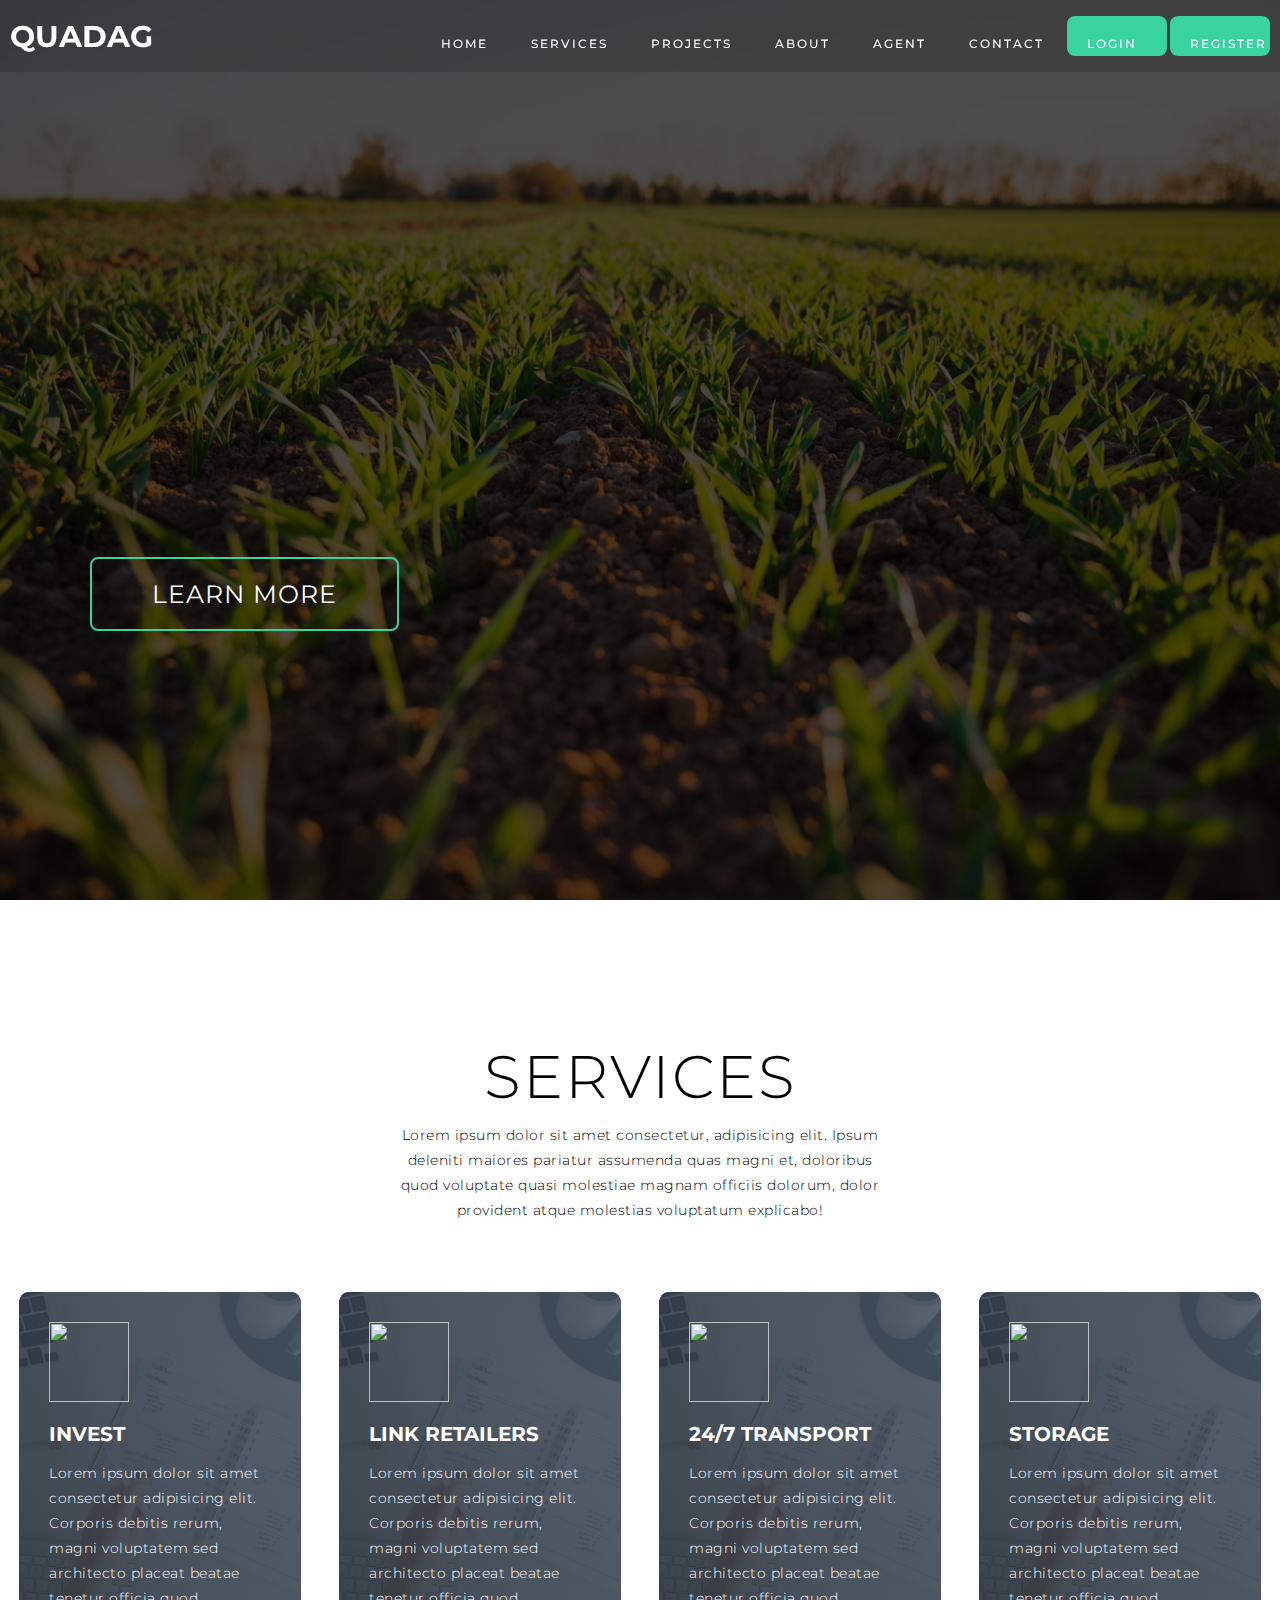
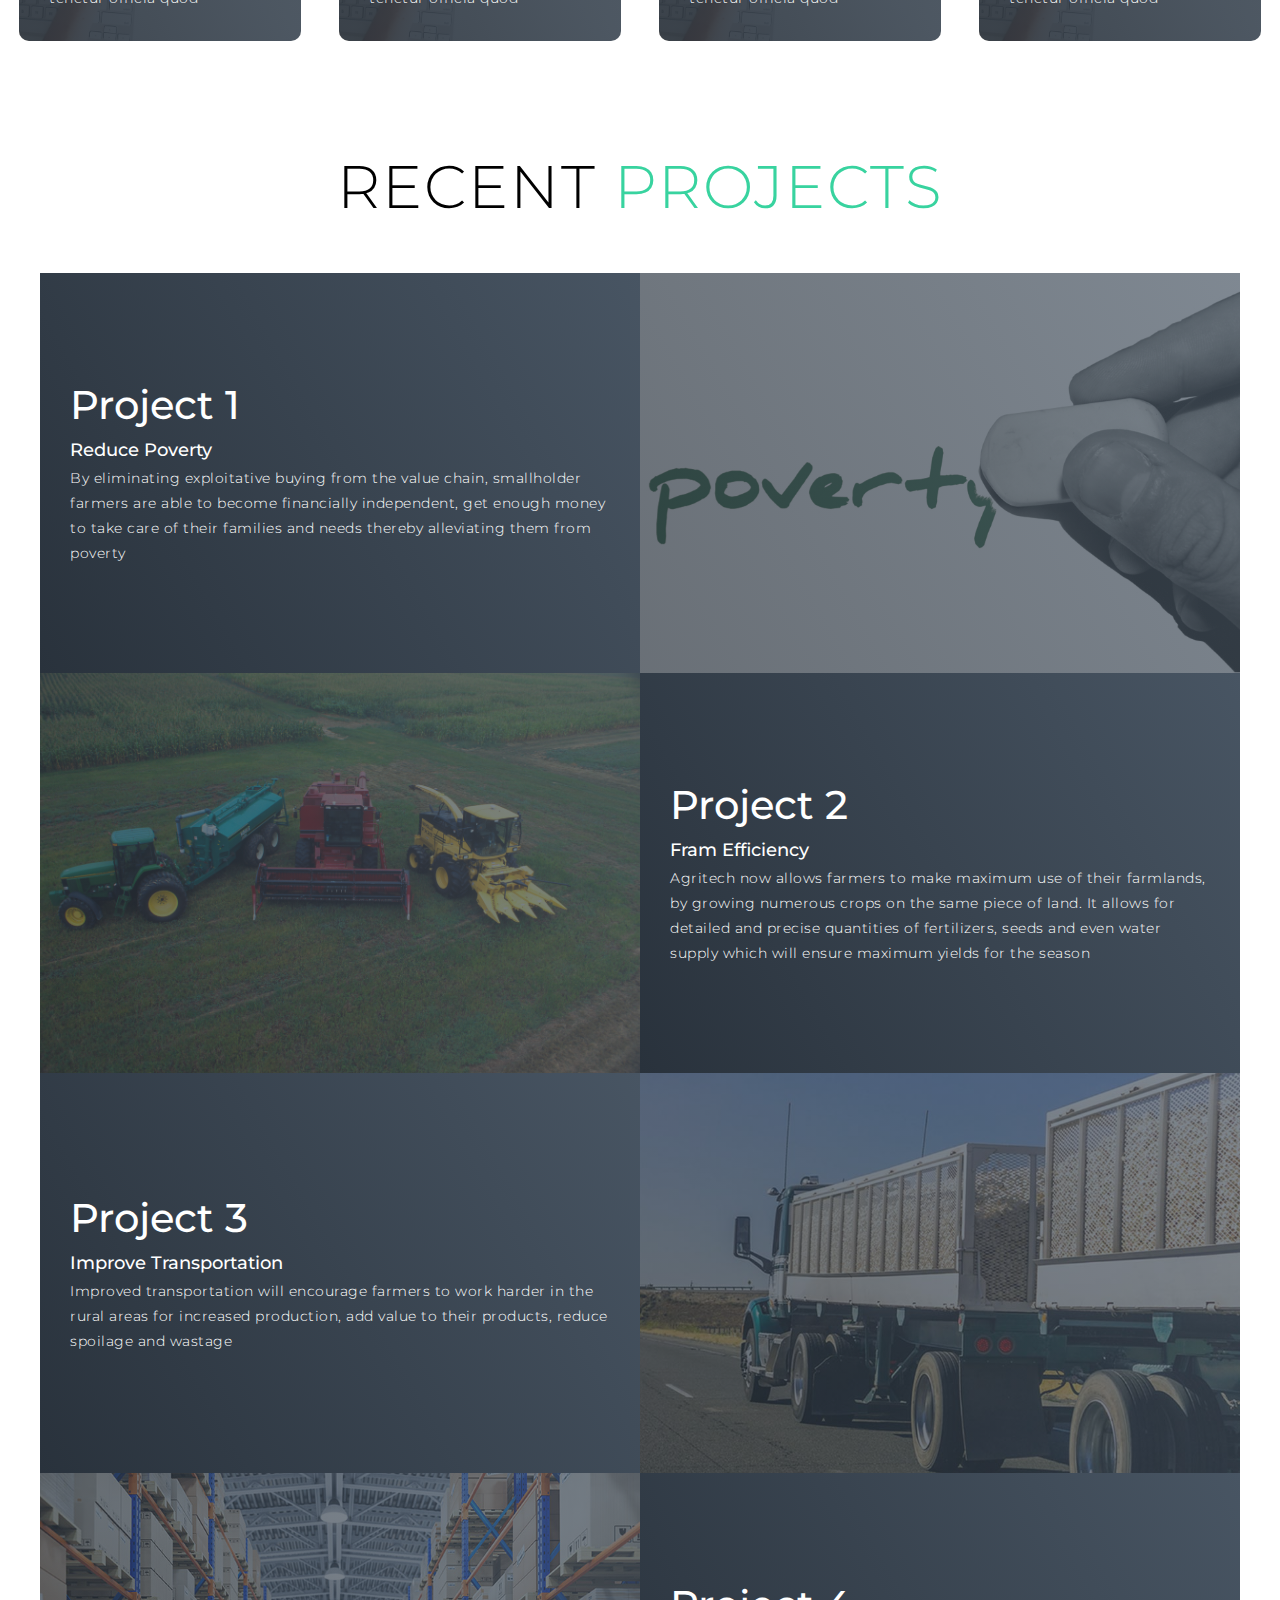
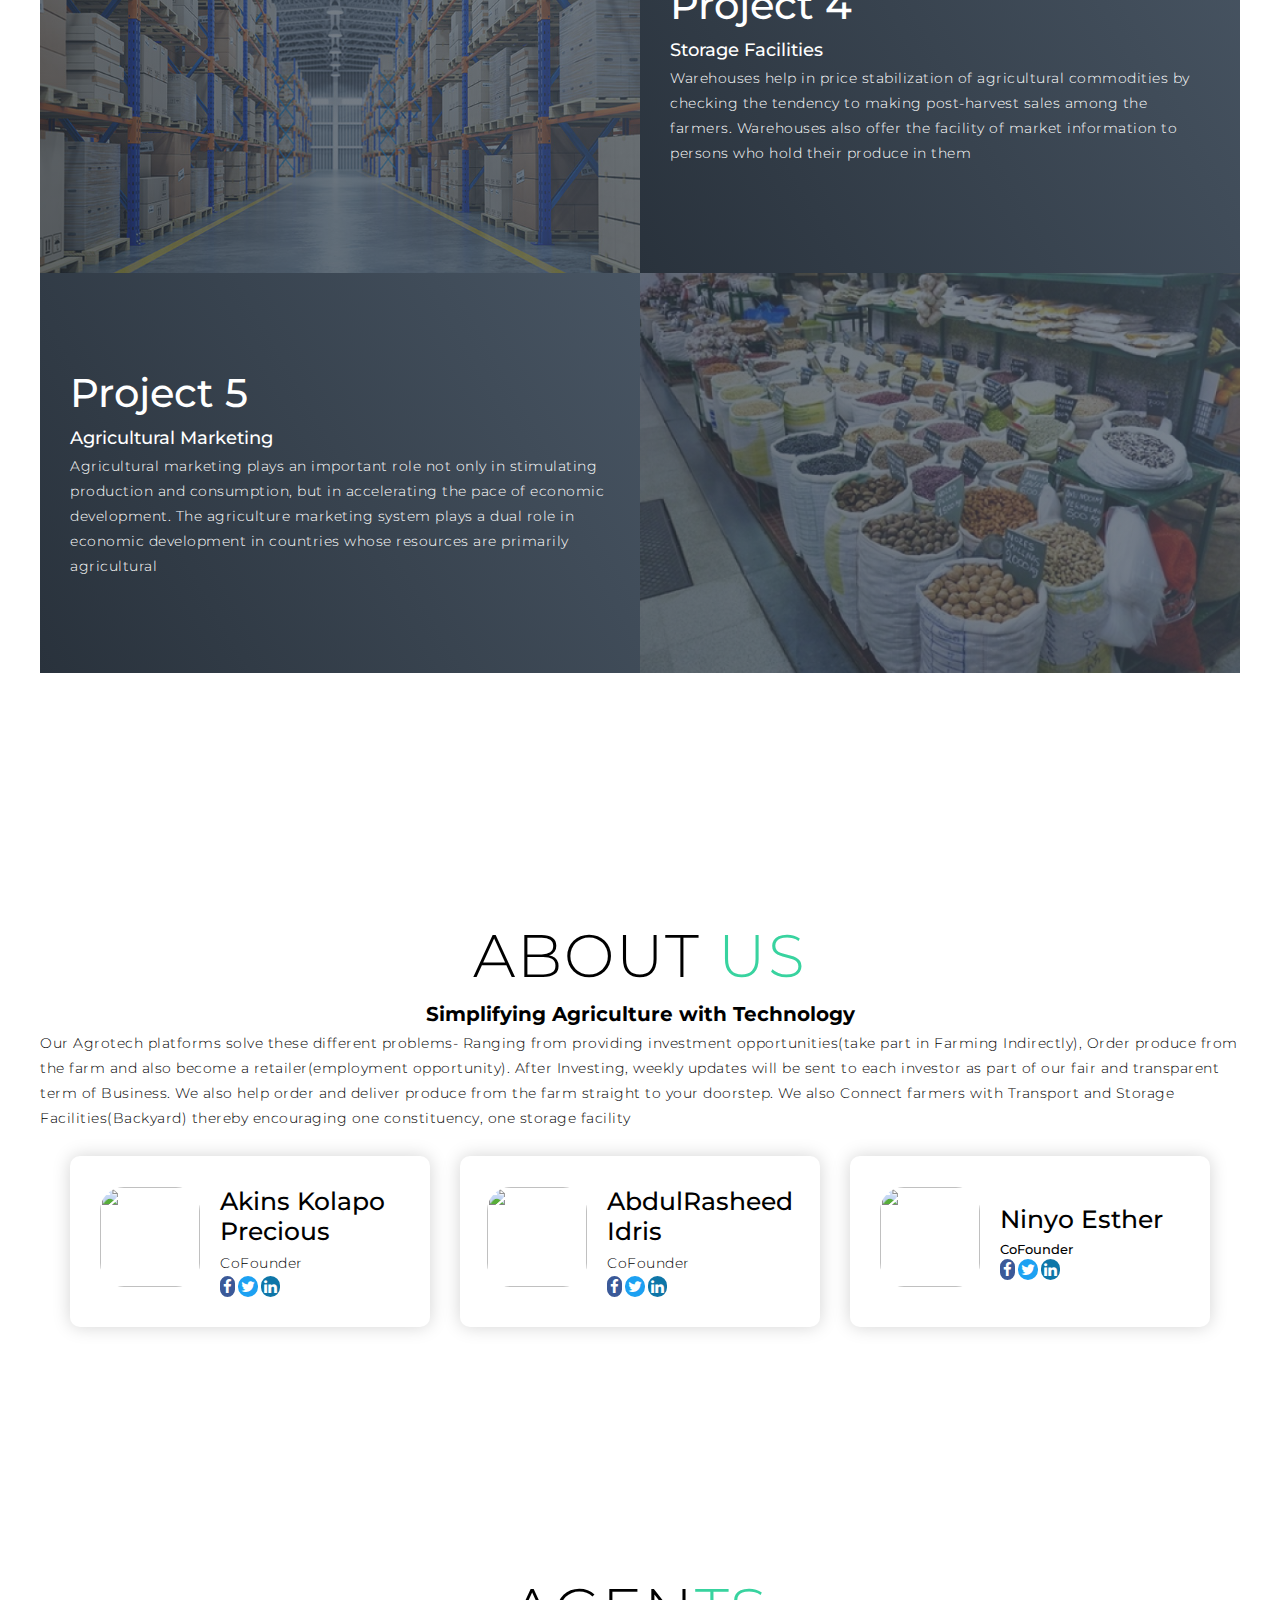
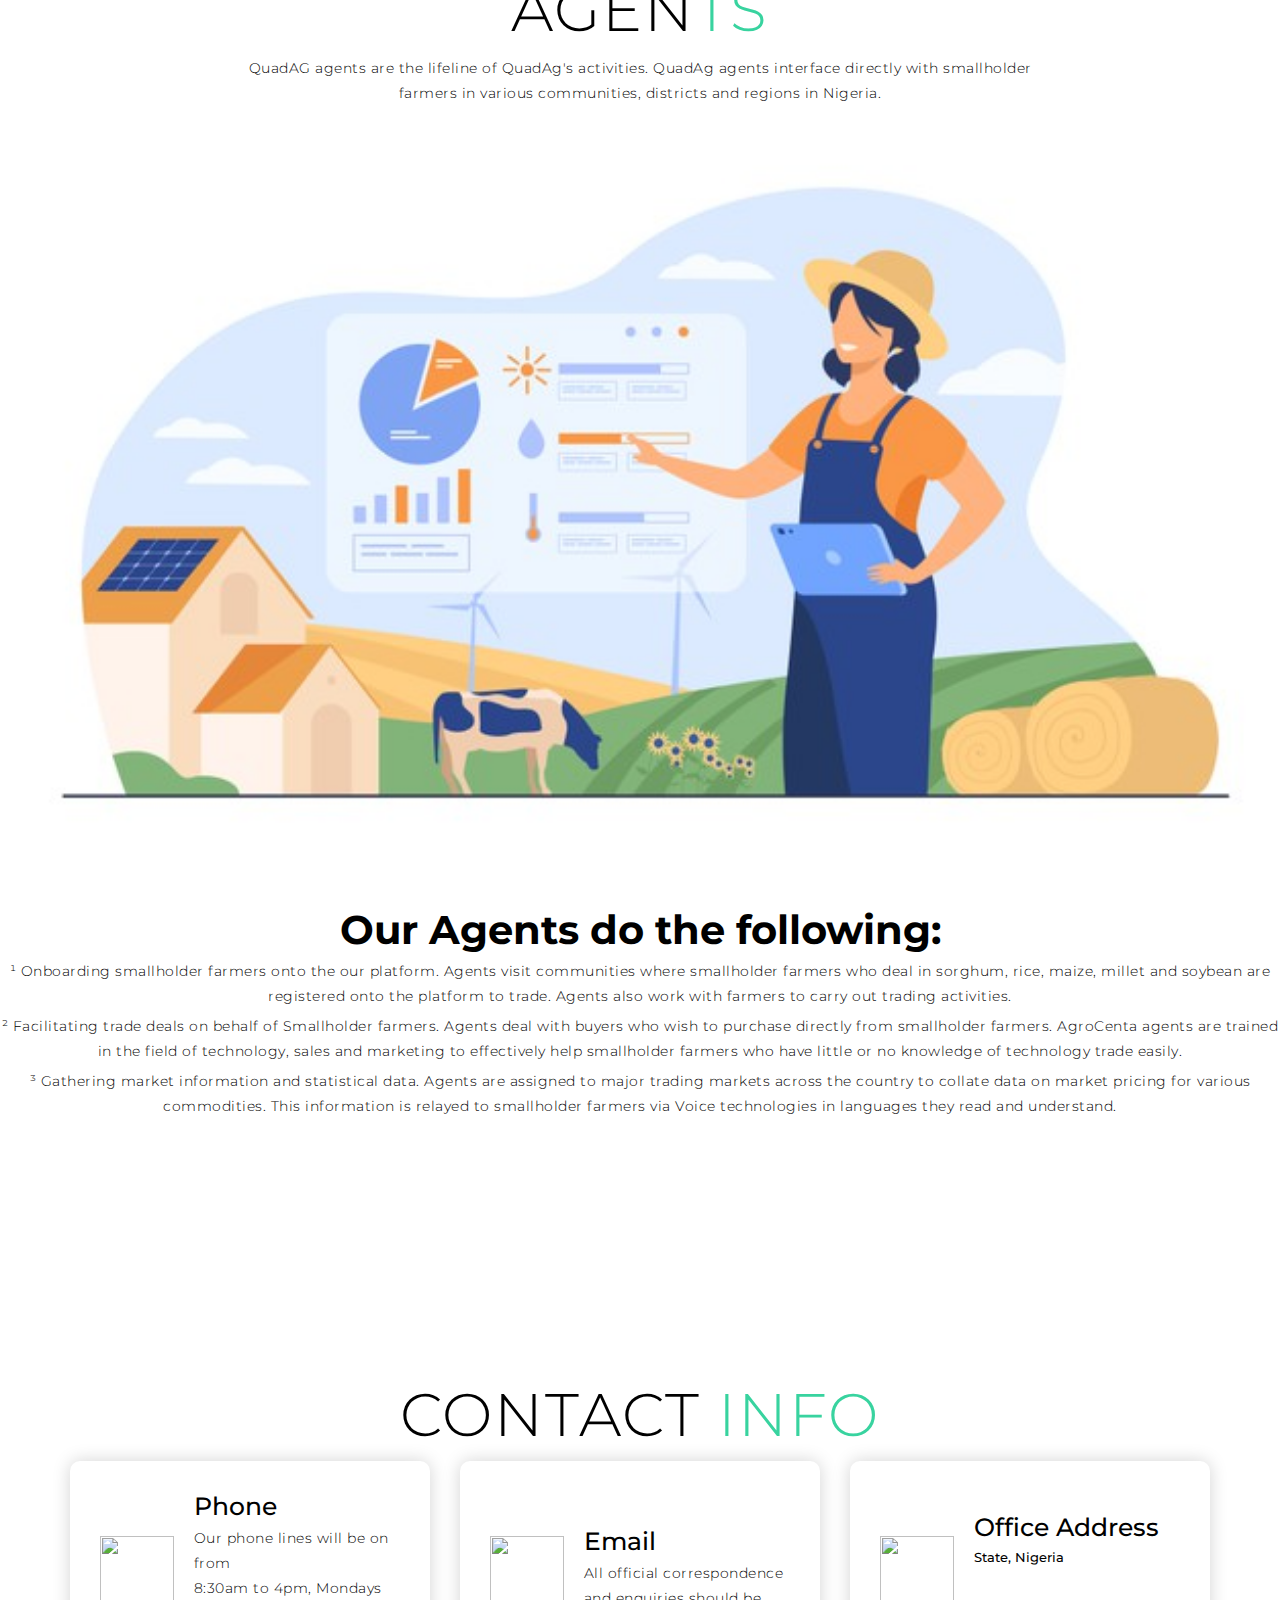
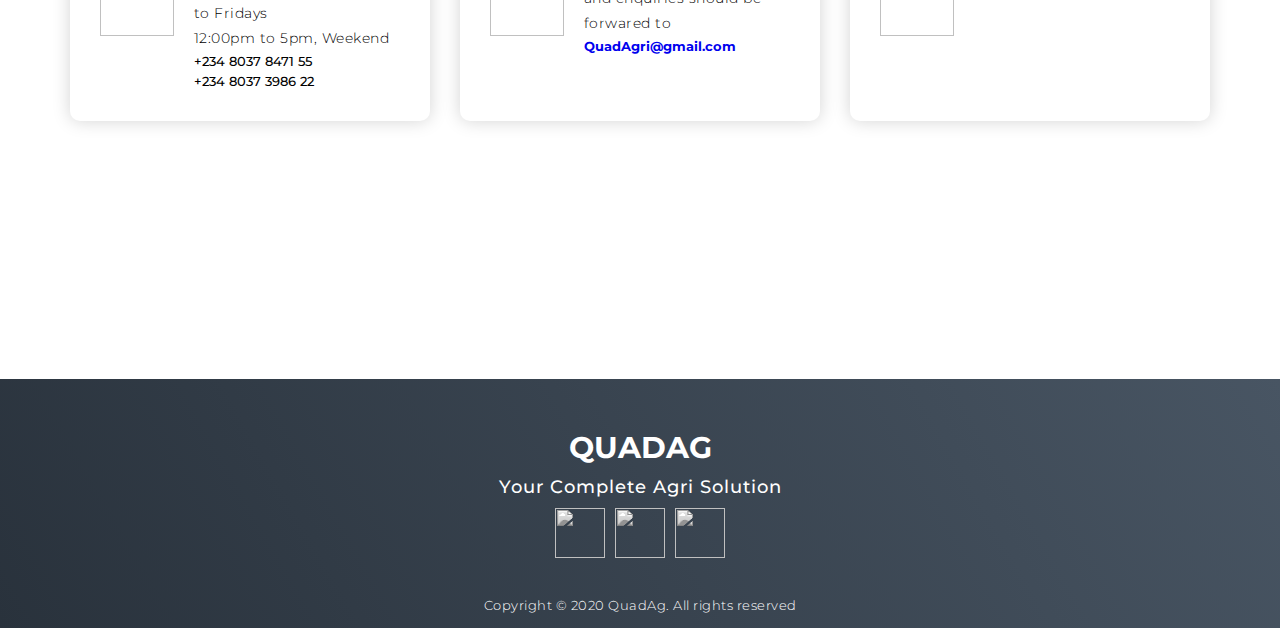
==== index.html @ f5321782 "QuadAg" ====
<!DOCTYPE html>
<html lang="en">
<head>
  <meta charset="utf-8">
  <title>QuadAg - Digital Platform for Agriculture</title>
  <meta http-equiv="X-UA-Compatible" content="IE-edge">
  <meta name="viewport" content="width=device-width, initial-scale=1.0">
  <link rel="shortcut icon" href="farm2.png">
  <link rel="stylesheet" type="text/css" href="style.css"/>
</head>

<body>
  <!-- Header -->
  <section id="header">
    <div class="header container">
      <div class="nav-bar">
        <div class="brand">
          <a href="#hero"><h1>QuadAg</h1></a>
        </div>
        <div class="nav-list">
          <div class="hamburger"><div class="bar"></div></div>
          <ul>
            <li><a href="#hero" data-after="Home">Home</a></li>
            <li><a href="#services" data-after="Service">Services</a></li>
            <li><a href="#projects" data-after="Projects">Projects</a></li>
            <li><a href="#about" data-after="About">About</a></li>
            <li><a href="#agent" data-after="Agent">Agent</a></li>
            <li><a href="#contact" data-after="Contact">Contact</a></li>
            <li><a href="login1.html" type="button" class="but">Login</a></li>
            <li><a href="register1.html" type="button" class="but">Register</a></li>
          </ul>
        </div>
      </div>
    </div>
  </section>
  <!-- End Header -->

  <!-- Hero Section  -->
  <section id="hero">
    <div class="hero container">
      <div>
        <h1>QuadAgri, <span></span></h1>
        <h1>Digital Food distribution platform</h1>
        <a href="#projects" type="button" class="cta">Learn More</a>
      </div>
    </div>
  </section>
  <!-- End Hero Section  -->

  <!-- Service Section -->
  <section id="services">
    <div class="services container">
      <div class="service-top">
        <h1 class="section-title">Services</h1>
        <p>Lorem ipsum dolor sit amet consectetur, adipisicing elit. Ipsum deleniti maiores pariatur assumenda quas magni et, doloribus quod voluptate quasi molestiae magnam officiis dolorum, dolor provident atque molestias voluptatum explicabo!</p>
      </div>
      <div class="service-bottom">
        <div class="service-item">
          <div class="icon"><img src="https://img.icons8.com/color/48/000000/money-bag-franc.png"/></div>
          <h2>Invest</h2>
          <p>Lorem ipsum dolor sit amet consectetur adipisicing elit. Corporis debitis rerum, magni voluptatem sed architecto placeat beatae tenetur officia quod</p>
        </div>
        <div class="service-item">
          <div class="icon"><img src="https://img.icons8.com/color/48/000000/buy.png"/></div>
          <h2>Link Retailers</h2>
          <p>Lorem ipsum dolor sit amet consectetur adipisicing elit. Corporis debitis rerum, magni voluptatem sed architecto placeat beatae tenetur officia quod</p>
        </div>
        <div class="service-item">
          <div class="icon"><img src="https://img.icons8.com/color/48/000000/tractor.png"/></div>
          <h2>24/7 Transport</h2>
          <p>Lorem ipsum dolor sit amet consectetur adipisicing elit. Corporis debitis rerum, magni voluptatem sed architecto placeat beatae tenetur officia quod</p>
        </div>
        <div class="service-item">
          <div class="icon"><img src="https://img.icons8.com/color/96/000000/barn.png"/></div>
          <h2>Storage</h2>
          <p>Lorem ipsum dolor sit amet consectetur adipisicing elit. Corporis debitis rerum, magni voluptatem sed architecto placeat beatae tenetur officia quod</p>
        </div>
      </div>
    </div>
  </section>
  <!-- End Service Section -->

  <!-- Projects Section -->
  <section id="projects">
    <div class="projects container">
      <div class="projects-header">
        <h1 class="section-title">Recent <span>Projects</span></h1>
      </div>
      <div class="all-projects">
        <div class="project-item">
          <div class="project-info">
            <h1>Project 1</h1>
            <h2>Reduce Poverty</h2>
            <p>By eliminating exploitative buying from the value chain, smallholder farmers are able to become financially independent, get enough money to take care of their families and needs thereby alleviating them from poverty</p>
          </div>
          <div class="project-img">
            <img src="./img/povertyday.gif" alt="img">
          </div>
        </div>
        <div class="project-item">
          <div class="project-info">
            <h1>Project 2</h1>
            <h2>Fram Efficiency</h2>
            <p>Agritech now allows farmers to make maximum use of their farmlands, by growing numerous crops on the same piece of land. It allows for detailed and precise quantities of fertilizers, seeds and even water supply which will ensure maximum yields for the season</p>
          </div>
          <div class="project-img">
            <img src="./img/equip.jpg" alt="img">
          </div>
        </div>
        <div class="project-item">
          <div class="project-info">
            <h1>Project 3</h1>
            <h2>Improve Transportation</h2>
            <p>Improved transportation will encourage farmers to work harder in the rural areas for increased production, add value to their products, reduce spoilage and wastage</p>
          </div>
          <div class="project-img">
            <img src="./img/trans.jpg" alt="img">
          </div>
        </div>
        <div class="project-item">
          <div class="project-info">
            <h1>Project 4</h1>
            <h2>Storage Facilities</h2>
            <p>Warehouses help in price stabilization of agricultural commodities by checking the tendency to making post-harvest sales among the farmers. Warehouses also offer the facility of market information to persons who hold their produce in them</p>
          </div>
          <div class="project-img">
            <img src="./img/Warehouse.jpg" alt="img">
          </div>
        </div>
        <div class="project-item">
          <div class="project-info">
            <h1>Project 5</h1>
            <h2>Agricultural Marketing</h2>
            <p>Agricultural marketing plays an important role not only in stimulating production and consumption, but in accelerating the pace of economic development. The agriculture marketing system plays a dual role in economic development in countries whose resources are primarily agricultural</p>
          </div>
          <div class="project-img">
            <img src="./img/market.jpg" alt="img">
          </div>
        </div>
      </div>
    </div>
  </section>
  <!-- End Projects Section -->

    <!-- Contact Section -->
    <section id="about">
      <div class="about container">
        <div><h1 class="section-title">About <span>Us</span></h1></div>
        <h1>Simplifying Agriculture with Technology</h1>
        <p>Our Agrotech platforms solve these different problems- Ranging from providing investment opportunities(take part in Farming Indirectly), Order produce from the farm and also become a retailer(employment opportunity). After Investing, weekly updates will be sent to each investor as part of our fair and transparent term of Business. We also help order and deliver produce from the farm straight to your doorstep. We also Connect farmers with Transport and Storage Facilities(Backyard) thereby encouraging one constituency, one storage facility</p>

        <div class="about-items">
          <div class="about-item">
            <div class="icon"><img src="https://ca.slack-edge.com/T01CJB8EK7C-U01CX0C29Q9-e22a97dd0a56-512" class="about-img"/></div>
            <div class="about-info">
              <h1>Akins Kolapo Precious</h1>
              <p>CoFounder</p>
              <a href="#"><i class="fa fa-facebook"></i></a>
              <a href="#"><i class="fa fa-twitter"></i></a>
              <a href="#"><i class="fa fa-linkedin"></i></a>

            </div>
          </div>
          <div class="about-item">
            <div class="icon"><img src="https://ca.slack-edge.com/T01CJB8EK7C-U01CG6CKJQ5-589ddb09214d-512" class="about-img"/></div>
            <div class="about-info">
              <h1>AbdulRasheed Idris</h1>
              <p>CoFounder</p>
              <a href="#"><i class="fa fa-facebook"></i></a>
              <a href="#"><i class="fa fa-twitter"></i></a>
              <a href="#"><i class="fa fa-linkedin"></i></a>

            </div>
          </div>
          <div class="about-item">
            <div class="icon"><img src="https://ca.slack-edge.com/T018L7UGPSR-U018RG7LTAR-5a43574de280-512" class="about-img"/></div>
            <div class="about-info">
              <h1>Ninyo Esther</h1>
              <h2>CoFounder</h2>
              <a href="#"><i class="fa fa-facebook"></i></a>
              <a href="#"><i class="fa fa-twitter"></i></a>
              <a href="#"><i class="fa fa-linkedin"></i></a>
            </div>
          </div>
        </div>

      </div>
  </section>
  <!-- End About Section -->

  <section id="agent">
    <div class="about container">
      <div>
        <h1 class="section-title">Agen<span>ts</span></h1>
        <p class="agenth">QuadAG agents are the lifeline of QuadAg's activities. QuadAg agents interface directly with smallholder <br />farmers in various communities, districts and regions in Nigeria.</p>

         <img src="agent.jpg" class="img">
         <div class="agentp">
         <h1 class="team-title">Our Agents do the following:</h1>
              <p> &#185; Onboarding smallholder farmers onto the our platform. Agents visit communities where smallholder farmers who deal in sorghum, rice, maize, millet and soybean are registered onto the platform to trade. Agents also work with farmers to carry out trading activities.</p>
              <p> &#178; Facilitating trade deals on behalf of Smallholder farmers. Agents deal with buyers who wish to purchase directly from smallholder farmers. AgroCenta agents are trained in the field of technology, sales and marketing to effectively help smallholder farmers who have little or no knowledge of technology trade easily.</p>
              <p> &#179; Gathering market information and statistical data. Agents are assigned to major trading markets across the country to collate data on market pricing for various commodities. This information is relayed to smallholder farmers via Voice technologies in languages they read and understand.</p>
      </div>
    </div>

    </div>
</section>

  <!-- Contact Section -->
  <section id="contact">
    <div class="contact container">
      <div><h1 class="section-title">Contact <span>info</span></h1></div>
      <div class="contact-items">
        <div class="contact-item">
          <div class="icon"><img src="https://img.icons8.com/color/48/000000/phone.png"/></div>
          <div class="contact-info">
            <h1>Phone</h1>
            <p>Our phone lines will be on from <br />
               8:30am to 4pm, Mondays to Fridays <br />
               12:00pm to 5pm, Weekend <br />
             </p>
            <h2>+234 8037 8471 55</h2>
            <h2>+234 8037 3986 22</h2>
          </div>
        </div>
        <div class="contact-item">
          <div class="icon"><img src="https://img.icons8.com/color/96/000000/gmail.png"/></div>
          <div class="contact-info">
            <h1>Email</h1>
            <p>All official correspondence and enquiries should be forwared to</p>
            <h2><b><a href="mailto:QuadAgri@gmail.com">QuadAgri@gmail.com</a></b></h2>

          </div>
        </div>
        <div class="contact-item">
          <div class="icon"><img src="https://img.icons8.com/color/48/000000/order-delivered.png"/></div>
          <div class="contact-info">
            <h1>Office Address</h1>
            <h2>State, Nigeria</h2>
            <iframe src="https://www.google.com/maps/embed?pb=!1m14!1m12!1m3!1d15762.179405064702!2d7.4922416!3d9.01395965!2m3!1f0!2f0!3f0!3m2!1i1024!2i768!4f13.1!5e0!3m2!1sen!2sng!4v1603025600878!5m2!1sen!2sng" width="100" height="100" frameborder="0" style="border:0;" allowfullscreen="" aria-hidden="false" tabindex="0"></iframe>
          </div>
        </div>
      </div>
    </div>
  </section>
  <!-- End Contact Section -->

  <!-- Footer -->
  <section id="footer">
    <div class="footer container">
      <div class="brand"><h1>QuadAg</h1></div>
      <h2>Your Complete Agri Solution</h2>
      <div class="social-icon">
        <div class="social-item">
          <a href="#"><img src="https://img.icons8.com/color/96/000000/facebook-new.png"/></a>
        </div>
        <div class="social-item">
          <a href="#"><img src="https://img.icons8.com/color/96/000000/linkedin.png"/></a>
        </div>
        <div class="social-item">
          <a href="#"><img src="https://img.icons8.com/color/96/000000/twitter.png"/></a>
        </div>
      </div>
      <p>Copyright © 2020 QuadAg. All rights reserved</p>
    </div>
  </section>
  <!-- End Footer -->
  <script src="./app.js"></script>
</body>
</html>
---- style.css ----
@import 'https://fonts.googleapis.com/css?family=Montserrat:300, 400, 700&display=swap';
@import url('https://stackpath.bootstrapcdn.com/font-awesome/4.7.0/css/font-awesome.min.css');
* {
	padding: 0;
	margin: 0;
	box-sizing: border-box;
}
html {
	font-size: 10px;
	font-family: 'Montserrat', sans-serif;
	scroll-behavior: smooth;
}
a {
	text-decoration: none;
}
.container {
	min-height: 100vh;
	width: 100%;
	display: flex;
	align-items: center;
	justify-content: center;
}
img {
	height: 100%;
	width: 100%;
	object-fit: cover;
}
p {
	color: black;
	font-size: 1.4rem;
	margin-top: 5px;
	line-height: 2.5rem;
	font-weight: 300;
	letter-spacing: .05rem;
}
.section-title {
	font-size: 4rem;
	font-weight: 300;
	color: black;
	margin-bottom: 10px;
	text-transform: uppercase;
	letter-spacing: .2rem;
	text-align: center;
}
.section-title span {
	color: #38d39f;
}

.cta {
	display: inline-block;
	padding: 10px 30px;
	color: white;
	background-color: transparent;
	border-radius: 8px;
	border: 2px solid #38d39f;
	font-size: 0.75rem;
	text-transform: uppercase;
	letter-spacing: .1rem;
	margin-top: 30px;
	transition: .3s ease;
	transition-property: background-color, color;
}
.cta:hover {
	color: white;
	background-color: #38d39f;
}
.brand h1 {
	font-size: 3rem;
	text-transform: uppercase;
	color: white;
}
.brand h1 span {
	color: #38d39f;
}

/* Header section */
.but{
	display: inline-block;
	padding: 10px 30px;
	color: white;
	background-color: transparent;
	border: 1px solid  #38d39f;
	background-color:  #38d39f;
	font-size: 2rem;
	text-transform: uppercase;
	letter-spacing: .1rem;
	margin-top: 15px;
	transition: .3s ease;
	transition-property: background-color, color;
	border: none;
  height: 35px;
  width: 100px;
	border-radius: 8px;
}

.but:hover{
	color: #38d39f;
  background-color: white;
}

#header {
	position: fixed;
	z-index: 1000;
	left: 0;
	top: 0;
	width: 100vw;
	height: auto;
}
#header .header {
	min-height: 8vh;
	background-color: rgba(31, 30, 30, 0.24);
	transition: .3s ease background-color;
}
#header .nav-bar {
	display: flex;
	align-items: center;
	justify-content: space-between;
	width: 100%;
	height: 100%;
	max-width: 1300px;
	padding: 0 10px;
}
#header .nav-list ul {
	list-style: none;
	position: absolute;
	background-color: rgb(31, 30, 30);
	width: 100vw;
	height: 100vh;
	left: 100%;
	top: 0;
	display: flex;
	flex-direction: column;
	justify-content: center;
	align-items: center;
	z-index: 1;
	overflow-x: hidden;
	transition: .5s ease left;
}
#header .nav-list ul.active {
	left: 0%;
}
#header .nav-list ul a {
	font-size: 1.0rem;
	font-weight: 500;
	letter-spacing: .2rem;
	text-decoration: none;
	color: white;
	text-transform: uppercase;
	padding: 20px;
	display: block;
}
#header .nav-list ul a::after {
	content: attr(data-after);
	position: absolute;
	top: 50%;
	left: 50%;
	transform: translate(-50%, -50%) scale(0);
	color: rgba(240, 248, 255, 0.021);
	font-size: 13rem;
	letter-spacing: 50px;
	z-index: -1;
	transition: .3s ease letter-spacing;
}
#header .nav-list ul li:hover a::after {
	transform: translate(-50%, -50%) scale(1);
	letter-spacing: initial;
}
#header .nav-list ul li:hover a {
	color: #38d39f;
}
#header .hamburger {
	height: 60px;
	width: 60px;
	display: inline-block;
	border: 3px solid white;
	border-radius: 50%;
	position: relative;
	display: flex;
	align-items: center;
	justify-content: center;
	z-index: 100;
	cursor: pointer;
	transform: scale(.8);
	margin-right: 20px;
}
#header .hamburger:after {
	position: absolute;
	content: '';
	height: 100%;
	width: 100%;
	border-radius: 50%;
	border: 3px solid white;
	animation: hamburger_puls 1s ease infinite;
}
#header .hamburger .bar {
	height: 2px;
	width: 30px;
	position: relative;
	background-color: white;
	z-index: -1;
}
#header .hamburger .bar::after,
#header .hamburger .bar::before {
	content: '';
	position: absolute;
	height: 100%;
	width: 100%;
	left: 0;
	background-color: white;
	transition: .3s ease;
	transition-property: top, bottom;
}
#header .hamburger .bar::after {
	top: 8px;
}
#header .hamburger .bar::before {
	bottom: 8px;
}
#header .hamburger.active .bar::before {
	bottom: 0;
}
#header .hamburger.active .bar::after {
	top: 0;
}
/* End Header section */

/* Hero Section */
#hero {
	background-image: url(./img/agric.jpeg);
	background-size: cover;
	background-position: top center;
	position: relative;
	z-index: 1;
}
#hero::after {
	content: '';
	position: absolute;
	left: 0;
	top: 0;
	height: 100%;
	width: 100%;
	background-color: black;
	opacity: .7;
	z-index: -1;
}
#hero .hero {
	max-width: 1200px;
	margin: 0 auto;
	padding: 0 50px;
	justify-content: flex-start;
}
#hero h1 {
	display: block;
	width: fit-content;
	font-size: 4rem;
	position: relative;
	color: transparent;
	animation: text_reveal .5s ease forwards;
	animation-delay: 1s;
}
#hero h1:nth-child(1) {
	animation-delay: 1s;
}
#hero h1:nth-child(2) {
	animation-delay: 2s;
}
#hero h1:nth-child(3) {
	animation: text_reveal_name .5s ease forwards;
	animation-delay: 3s;
}
#hero h1 span {
	position: absolute;
	top: 0;
	left: 0;
	height: 100%;
	width: 0;
	background-color: #38d39f;
	animation: text_reveal_box 1s ease;
	animation-delay: .5s;
}
#hero h1:nth-child(1) span {
	animation-delay: .5s;
}
#hero h1:nth-child(2) span {
	animation-delay: 1.5s;
}
#hero h1:nth-child(3) span {
	animation-delay: 2.5s;
}

/* End Hero Section */

/* Services Section */
#services .services {
	flex-direction: column;
	text-align: center;
	max-width: 1500px;
	margin: 0 auto;
	padding: 100px 0;
}
#services .service-top {
	max-width: 500px;
	margin: 0 auto;
}
#services .service-bottom {
	display: flex;
	align-items: center;
	justify-content: center;
	flex-wrap: wrap;
	margin-top: 50px;
}
#services .service-item {
	flex-basis: 80%;
	display: flex;
	align-items: flex-start;
	justify-content: center;
	flex-direction: column;
	padding: 30px;
	border-radius: 10px;
	background-image: url(./img/img-1.png);
	background-size: cover;
	margin: 10px 5%;
	position: relative;
	z-index: 1;
	overflow: hidden;
}
#services .service-item::after {
	content: '';
	position: absolute;
	left: 0;
	top: 0;
	height: 100%;
	width: 100%;
	background-image: linear-gradient(60deg, #29323c 0%, #485563 100%);
	opacity: .9;
	z-index: -1;
}
#services .service-bottom .icon {
	height: 80px;
	width: 80px;
	margin-bottom: 20px;
}
#services .service-item h2 {
	font-size: 2rem;
	color: white;
	margin-bottom: 10px;
	text-transform: uppercase;
}
#services .service-item p {
	color: white;
	text-align: left;
}
/* End Services Section */

/* Projects section */
#projects .projects {
	flex-direction: column;
	max-width: 1200px;
	margin: 0 auto;
	padding: 100px 0;
	margin-top: -150px;
}
#projects .projects-header h1 {
	margin-bottom: 50px;
}
#projects .all-projects {
	display: flex;
	align-items: center;
	justify-content: center;
	flex-direction: column;
}
#projects .project-item {
	display: flex;
	align-items: center;
	justify-content: center;
	flex-direction: column;
	width: 80%;
	margin: 20px auto;
	overflow: hidden;
	border-radius: 10px;
}
#projects .project-info {
	padding: 30px;
	flex-basis: 50%;
	height: 100%;
	display: flex;
	align-items: flex-start;
	justify-content: center;
	flex-direction: column;
	background-image: linear-gradient(60deg, #29323c 0%, #485563 100%);
	color: white;
}
#projects .project-info h1 {
	font-size: 4rem;
	font-weight: 500;
}
#projects .project-info h2 {
	font-size: 1.8rem;
	font-weight: 500;
	margin-top: 10px;
}
#projects .project-info p {
	color: white;
}
#projects .project-img {
	flex-basis: 50%;
	height: 300px;
	overflow: hidden;
	position: relative;
}
#projects .project-img:after {
	content: '';
	position: absolute;
	left: 0;
	top: 0;
	height: 100%;
	width: 100%;
	background-image: linear-gradient(60deg, #29323c 0%, #485563 100%);
	opacity: .7;
}
#projects .project-img img {
	transition: .3s ease transform;
}
#projects .project-item:hover .project-img img {
	transform: scale(1.1);
}
/* End Projects section */

/*AGENTS*/
#agent{
	font-size: 20px;
}

.agenth{
	text-align: center;
}

.img{
	margin-top: -5px;
}

.agentp{
	text-align: center;
}
/*AGENTS*/

.about-img{
	width: 100px;
	border-radius: 24px;
}
/* End About Section */

/* contact Section */
#about .about {
	flex-direction: column;
	max-width: 1200px;
	margin: 0 auto;
	margin-top: -100px;
}
#about .about-items {
	width: 400px;
}
#about .about-item {
	width: 80%;
	padding: 20px;
	text-align: center;
	border-radius: 10px;
	padding: 30px;
	margin: 30px;
	display: flex;
	justify-content: center;
	align-items: center;
	flex-direction: column;
	box-shadow: 0px 0px 18px 0 #0000002c;
	transition: .3s ease box-shadow;
}
#about .about-item:hover {
	box-shadow: 0px 0px 5px 0 #0000002c;
}
#about .icon {
	width: 70px;
	margin: 0 auto;
	margin-bottom: 10px;
}
#about .about-info h1 {
	font-size: 2.5rem;
	font-weight: 500;
	margin-bottom: 5px;
}
#about .about-info h2 {
	font-size: 1.3rem;
	line-height: 2rem;
	font-weight: 500;
}
.fa-twitter{
	background: #1da1f2;
	border: 3px solid #1da1f2;
	color: white;
	font-size: 15px;
	border-radius: 24px;
}

.fa-linkedin{
	background: #0e76a8;
	border: 3px solid #0e76a8;
	color: white;
	font-size: 15px;
	border-radius: 24px;
}

.fa-facebook{
	background: #3b5998;
	border: 3px solid #3b5998;
	color: white;
	font-size: 15px;
	border-radius: 24px;
}
/*End contact Section */

/* contact Section */
#contact .contact {
	flex-direction: column;
	max-width: 1200px;
	margin: -20px auto;

}
#contact .contact-items {
	width: 400px;
}
#contact .contact-item {
	width: 80%;
	padding: 20px;
	text-align: center;
	border-radius: 10px;
	padding: 30px;
	margin: 30px;
	display: flex;
	justify-content: center;
	align-items: center;
	flex-direction: column;
	box-shadow: 0px 0px 18px 0 #0000002c;
	transition: .3s ease box-shadow;
}
#contact .contact-item:hover {
	box-shadow: 0px 0px 5px 0 #0000002c;
}
#contact .icon {
	width: 70px;
	margin: 0 auto;
	margin-bottom: 10px;
}
#contact .contact-info h1 {
	font-size: 2.5rem;
	font-weight: 500;
	margin-bottom: 5px;
}
#contact .contact-info h2 {
	font-size: 1.3rem;
	line-height: 2rem;
	font-weight: 500;
}
/*End contact Section */

/* Footer */
#footer {
	background-image: linear-gradient(60deg, #29323c 0%, #485563 100%);
}
#footer .footer {
	min-height: 200px;
	flex-direction: column;
	padding-top: 50px;
	padding-bottom: 10px;
}
#footer h2 {
	color: white;
	font-weight: 500;
	font-size: 1.8rem;
	letter-spacing: .1rem;
	margin-top: 10px;
	margin-bottom: 10px;
}
#footer .social-icon {
	display: flex;
	margin-bottom: 30px;
}
#footer .social-item {
	height: 50px;
	width: 50px;
	margin: 0 5px;
}
#footer .social-item img {
	filter: grayscale(1);
	transition: .3s ease filter;
}
#footer .social-item:hover img {
	filter: grayscale(0);
}
#footer p {
	color: white;
	font-size: 1.3rem;
}

/* End Footer */

/* Keyframes */
@keyframes hamburger_puls {
	0% {
		opacity: 1;
		transform: scale(1);
	}
	100% {
		opacity: 0;
		transform: scale(1.4);
	}
}
@keyframes text_reveal_box {
	50% {
		width: 100%;
		left: 0;
	}
	100% {
		width: 0;
		left: 100%;
	}
}
@keyframes text_reveal {
	100% {
		color: white;
	}
}
@keyframes text_reveal_name {
	100% {
		color: #38d39f;
		font-weight: 500;
	}
}
/* End Keyframes */

/* Media Query For Tablet */
@media only screen and (min-width: 768px) {
	.cta {
		font-size: 2.5rem;
		padding: 20px 60px;
	}
	h1.section-title {
		font-size: 6rem;
	}

	/* Hero */
	#hero h1 {
		font-size: 7rem;
	}
	/* End Hero */

	/* Services Section */
	#services .service-bottom .service-item {
		flex-basis: 45%;
		margin: 2.5%;
	}
	/* End Services Section */

	/* Project */
	#projects .project-item {
		flex-direction: row;
	}
	#projects .project-item:nth-child(even) {
		flex-direction: row-reverse;
	}
	#projects .project-item {
		height: 400px;
		margin: 0;
		width: 100%;
		border-radius: 0;
	}
	#projects .all-projects .project-info {
		height: 100%;
	}
	#projects .all-projects .project-img {
		height: 100%;
	}
	/* End Project */

	/* About */
	#about .about {
		flex-direction: column;
		padding: 100px 0;
		align-items: center;
		justify-content: center;
		min-width: 20vh;
	}
	#about .about-items {
		width: 100%;
		display: flex;
		flex-direction: row;
		justify-content: space-evenly;
		margin: 0;
		margin-top: 25px;
	}
	#about .about-item {
		width: 30%;
		margin: 0;
		flex-direction: row;
	}
	#about .about-item .icon {
		height: 100px;
		width: 100px;
	}
	#about .about-item .icon img {
		object-fit: contain;
	}
	#about .about-item .about-info {
		width: 100%;
		text-align: left;
		padding-left: 20px;
	}

	/* contact  */
	#contact .contact {
		flex-direction: column;
		padding: 100px 0;
		align-items: center;
		justify-content: center;
		min-width: 20vh;
	}
	#contact .contact-items {
		width: 100%;
		display: flex;
		flex-direction: row;
		justify-content: space-evenly;
		margin: 0;
	}
	#contact .contact-item {
		width: 30%;
		margin: 0;
		flex-direction: row;
	}
	#contact .contact-item .icon {
		height: 100px;
		width: 100px;
	}
	#contact .contact-item .icon img {
		object-fit: contain;
	}
	#contact .contact-item .contact-info {
		width: 100%;
		text-align: left;
		padding-left: 20px;
	}
	/* End contact  */
}
/* End Media Query For Tablet */

/* Media Query For Desktop */
@media only screen and (min-width: 1200px) {
	/* header */
	#header .hamburger {
		display: none;
	}
	#header .nav-list ul {
		position: initial;
		display: block;
		height: auto;
		width: fit-content;
		background-color: transparent;
	}
	#header .nav-list ul li {
		display: inline-block;
	}
	#header .nav-list ul li a {
		font-size: 1.2rem;
	}
	#header .nav-list ul a:after {
		display: none;
	}
	/* End header */

	#services .service-bottom .service-item {
		flex-basis: 22%;
		margin: 1.5%;
	}
}
/* End  Media Query For Desktop */
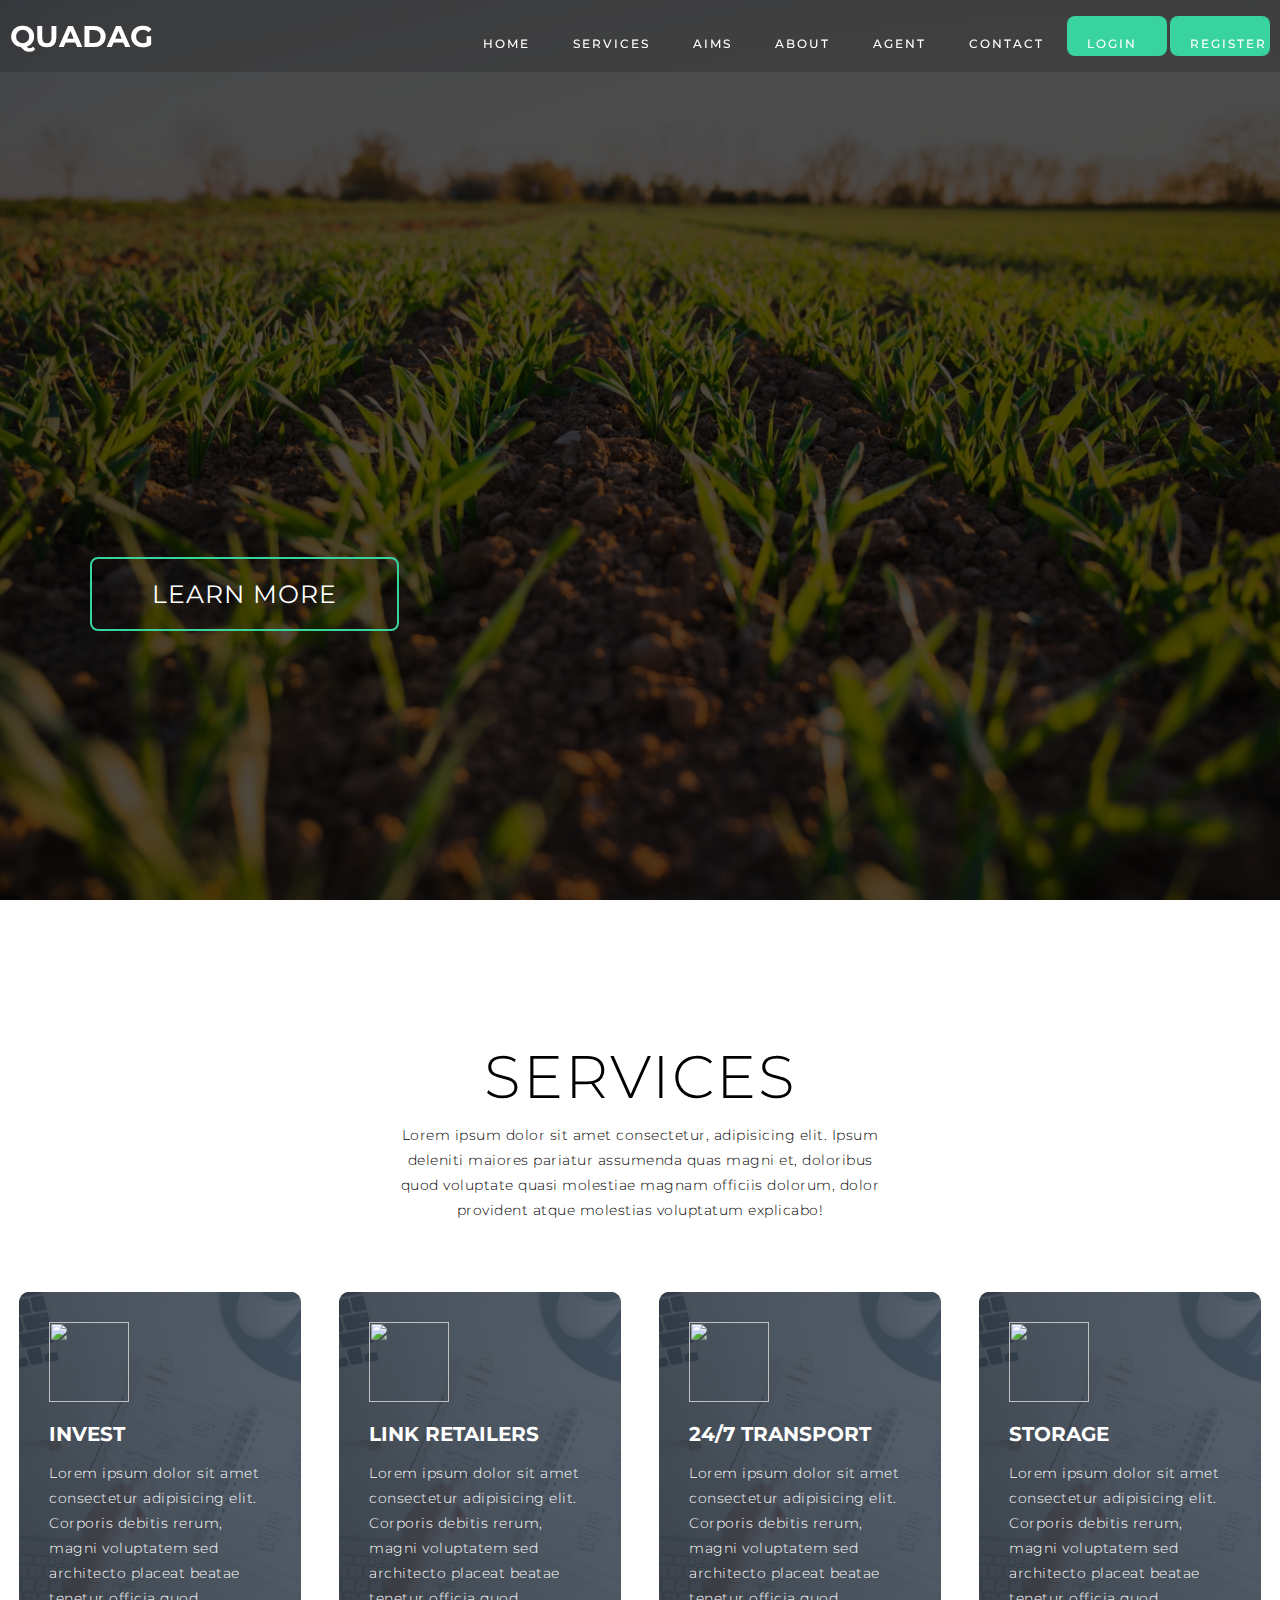
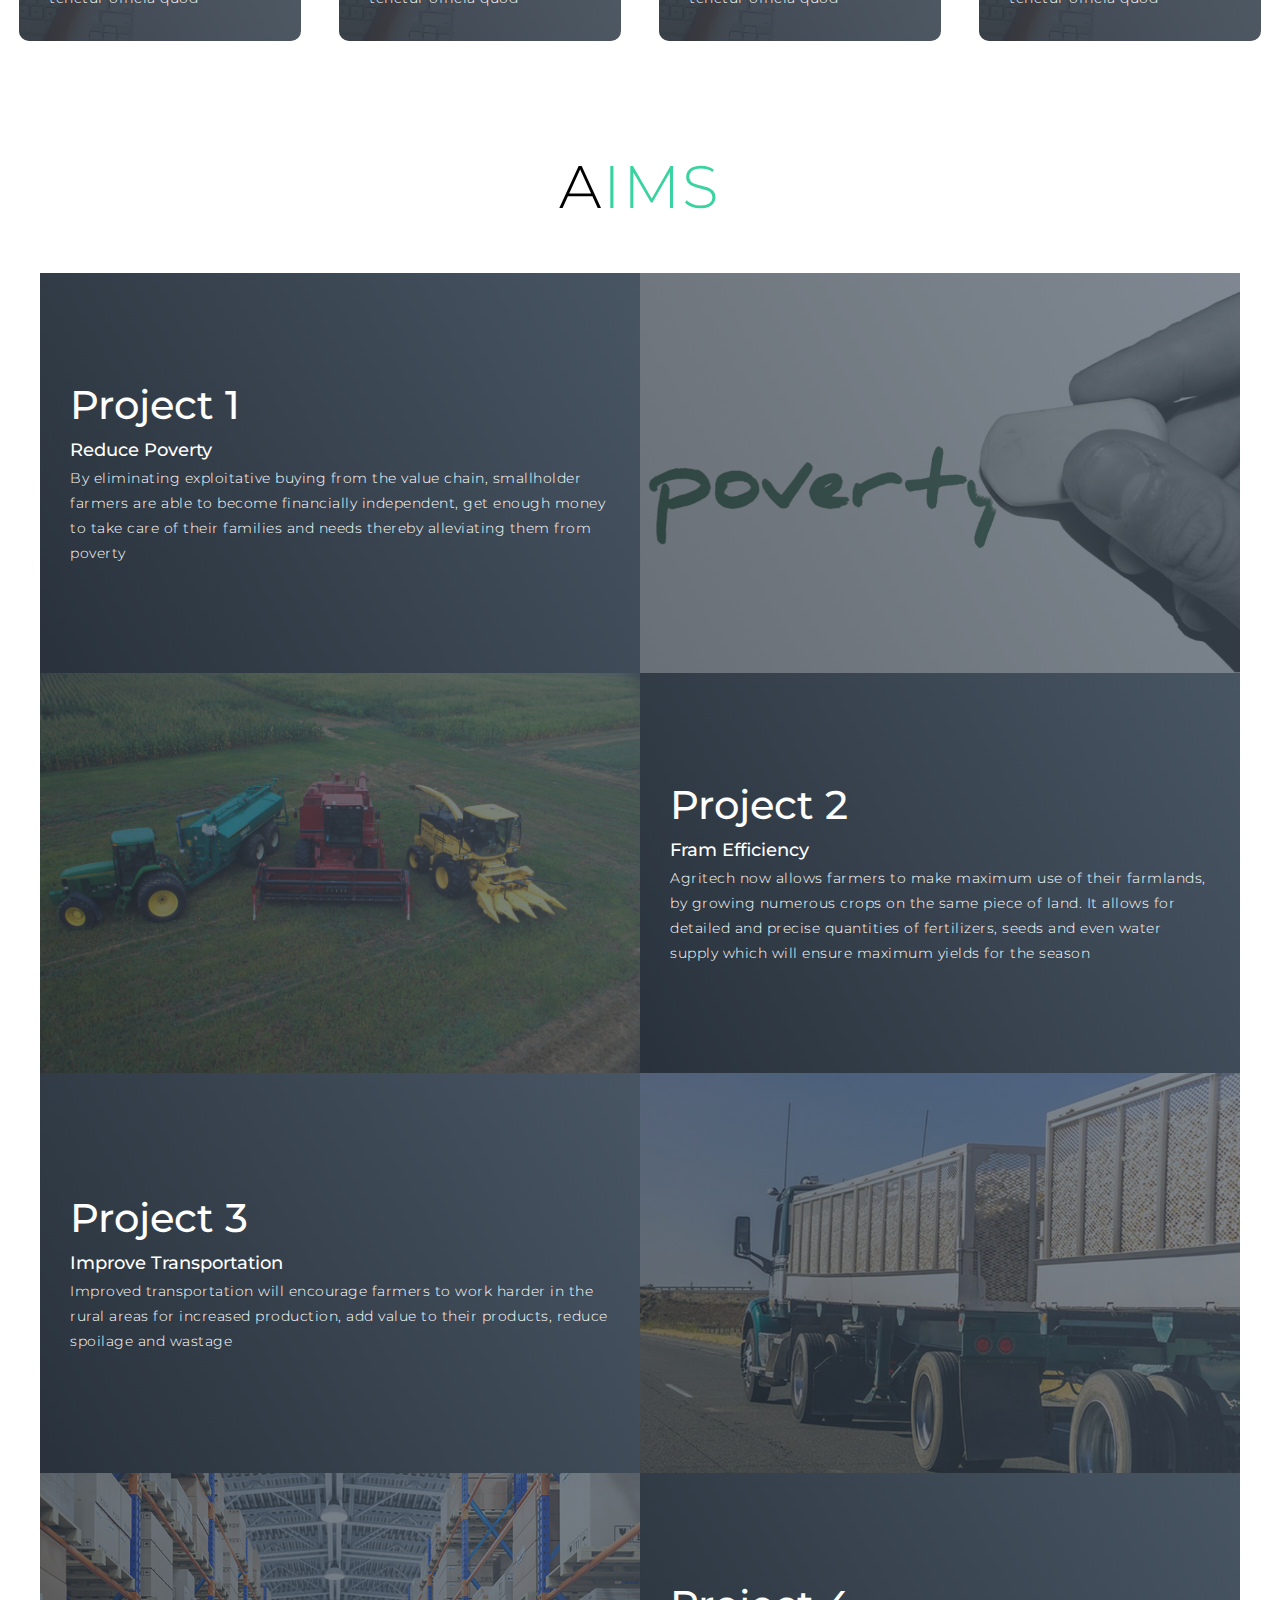
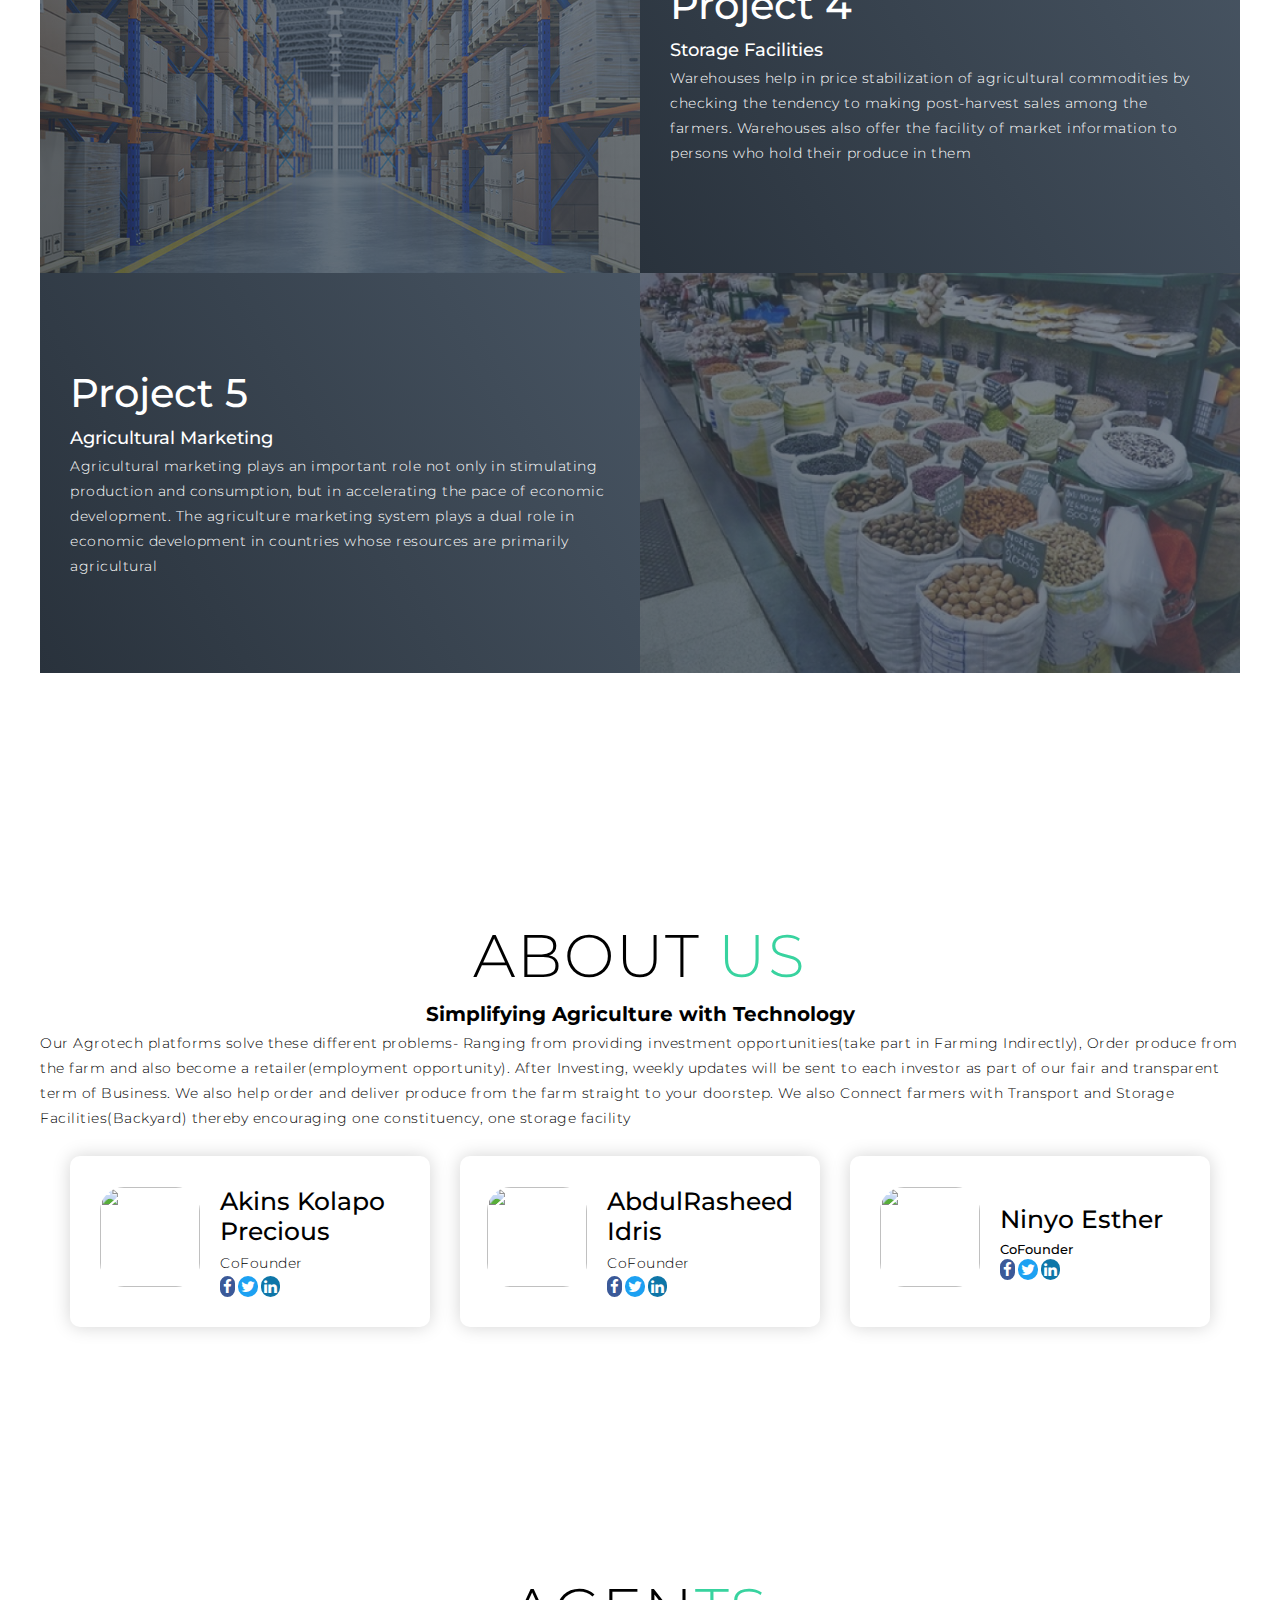
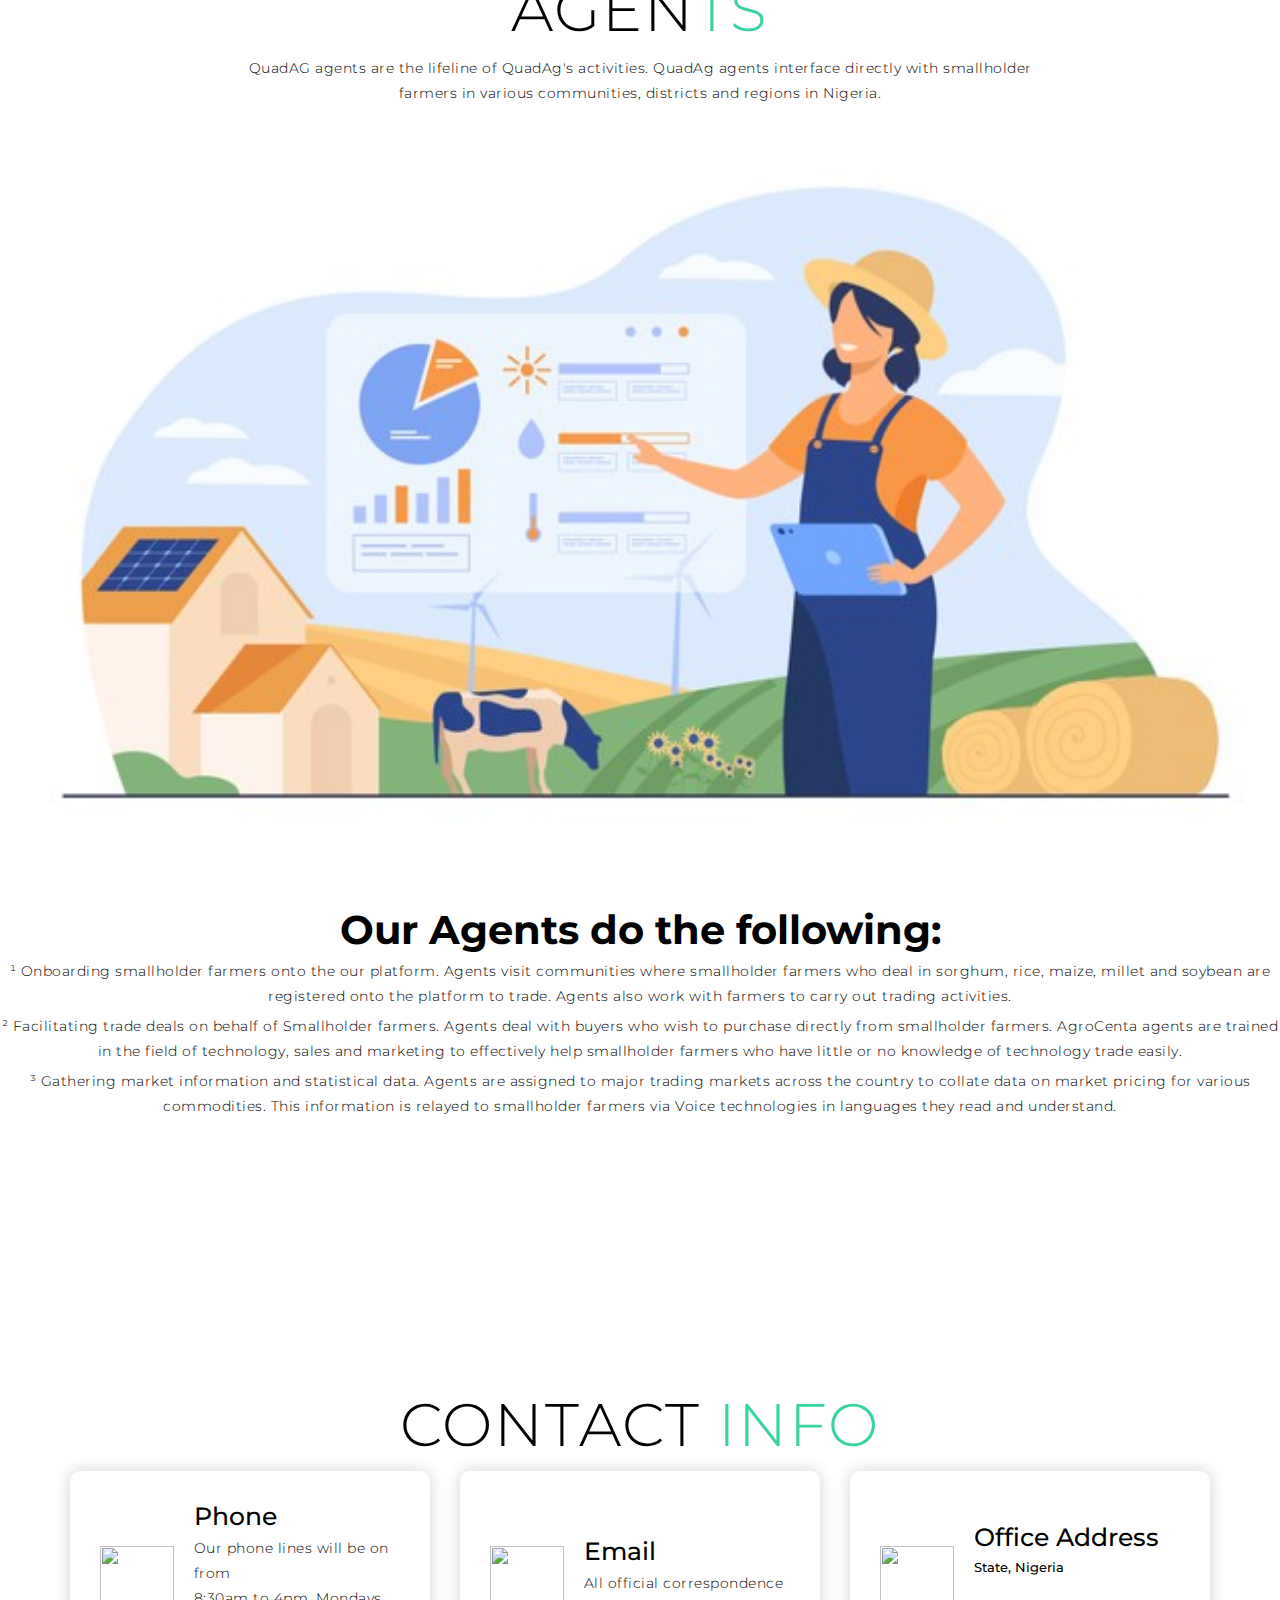
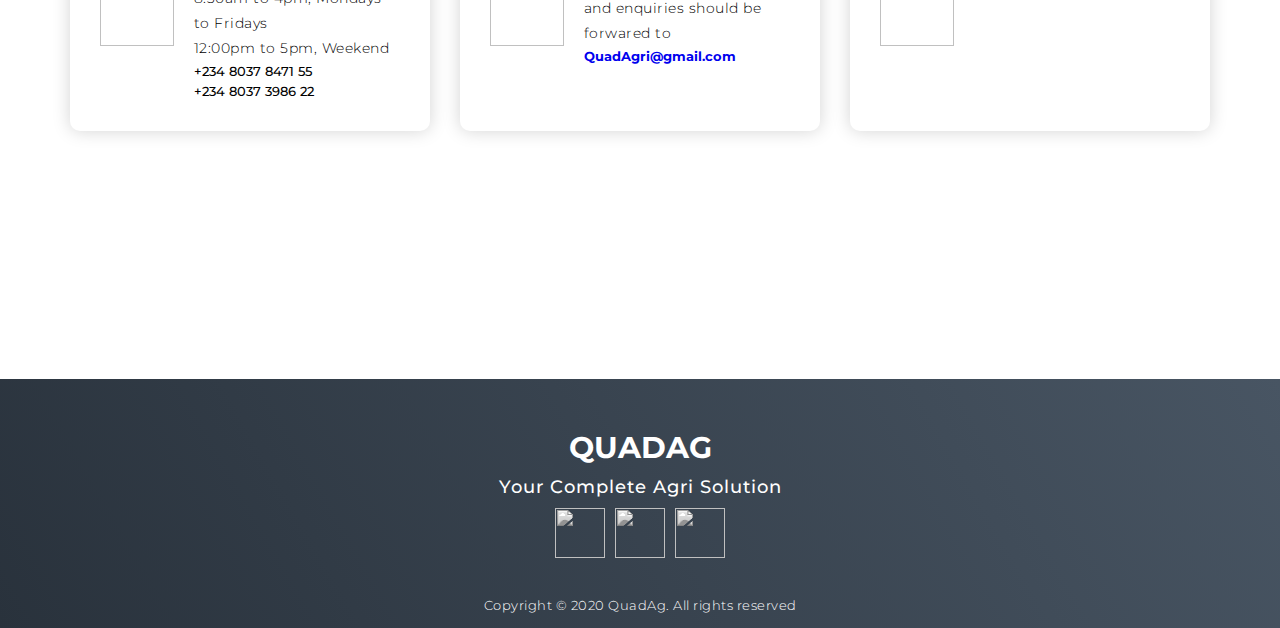
==== commit 08414666: "Update index.html" ====
--- a/index.html
+++ b/index.html
@@ -22,7 +22,7 @@
           <ul>
             <li><a href="#hero" data-after="Home">Home</a></li>
             <li><a href="#services" data-after="Service">Services</a></li>
-            <li><a href="#projects" data-after="Projects">Projects</a></li>
+            <li><a href="#projects" data-after="Projects">Aims</a></li>
             <li><a href="#about" data-after="About">About</a></li>
             <li><a href="#agent" data-after="Agent">Agent</a></li>
             <li><a href="#contact" data-after="Contact">Contact</a></li>
@@ -84,7 +84,7 @@
   <section id="projects">
     <div class="projects container">
       <div class="projects-header">
-        <h1 class="section-title">Recent <span>Projects</span></h1>
+        <h1 class="section-title">A<span>ims</span></h1>
       </div>
       <div class="all-projects">
         <div class="project-item">
@@ -209,7 +209,7 @@
   <!-- Contact Section -->
   <section id="contact">
     <div class="contact container">
-      <div><h1 class="section-title">Contact <span>info</span></h1></div>
+      <div><h1 class="section-title" style="margin-top: 20px">Contact <span>info</span></h1></div>
       <div class="contact-items">
         <div class="contact-item">
           <div class="icon"><img src="https://img.icons8.com/color/48/000000/phone.png"/></div>
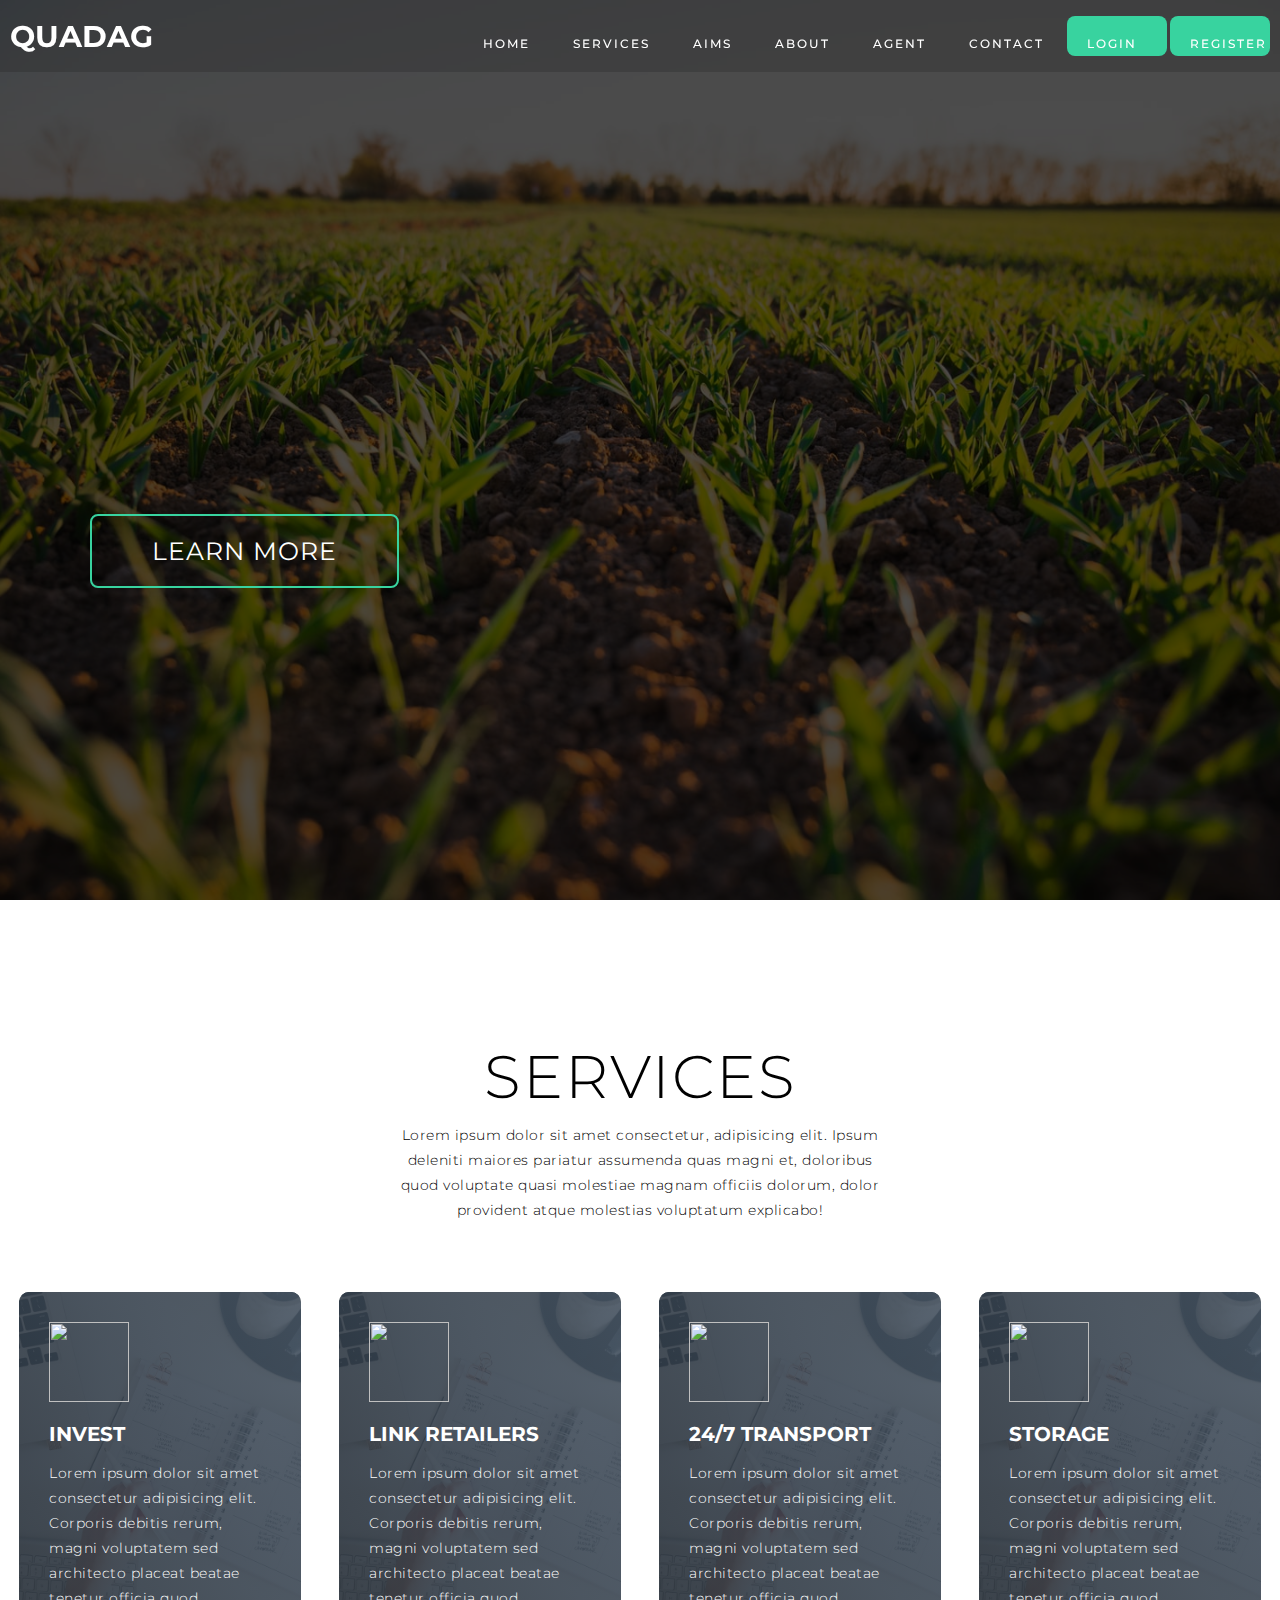
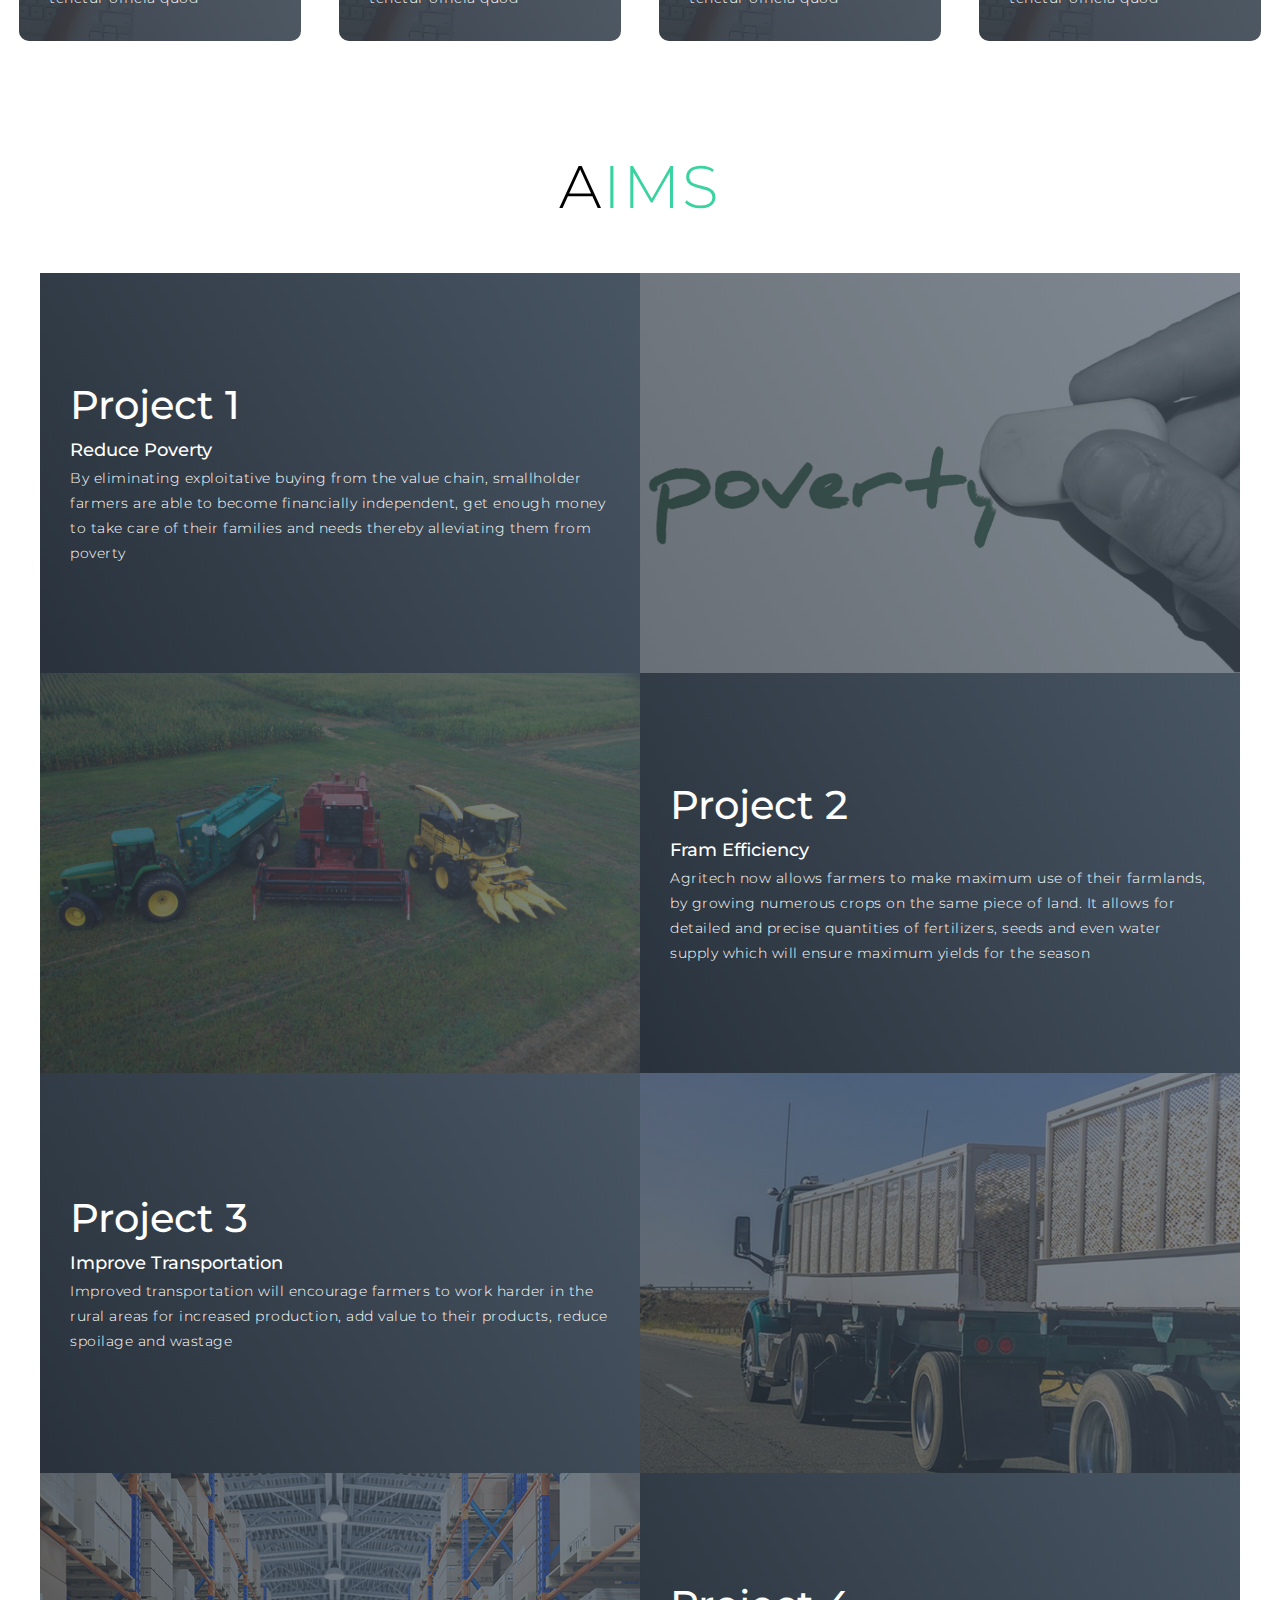
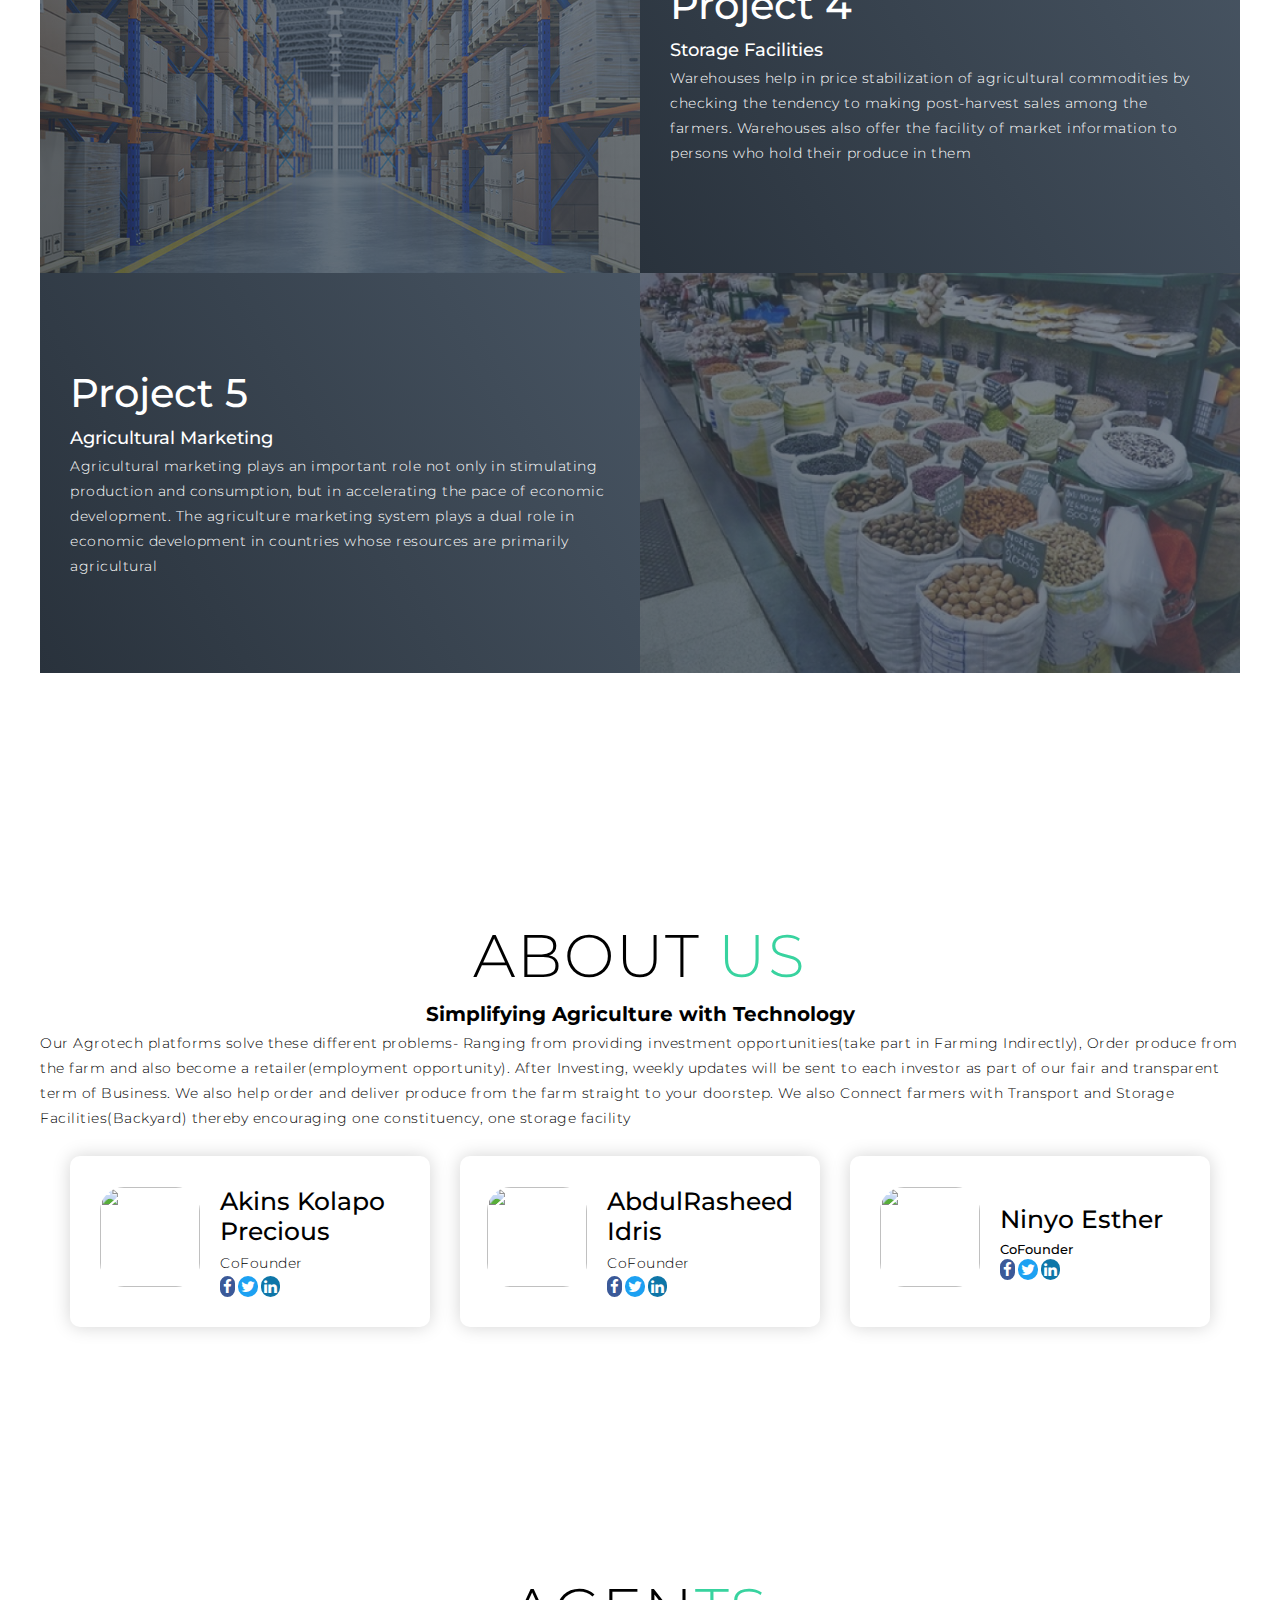
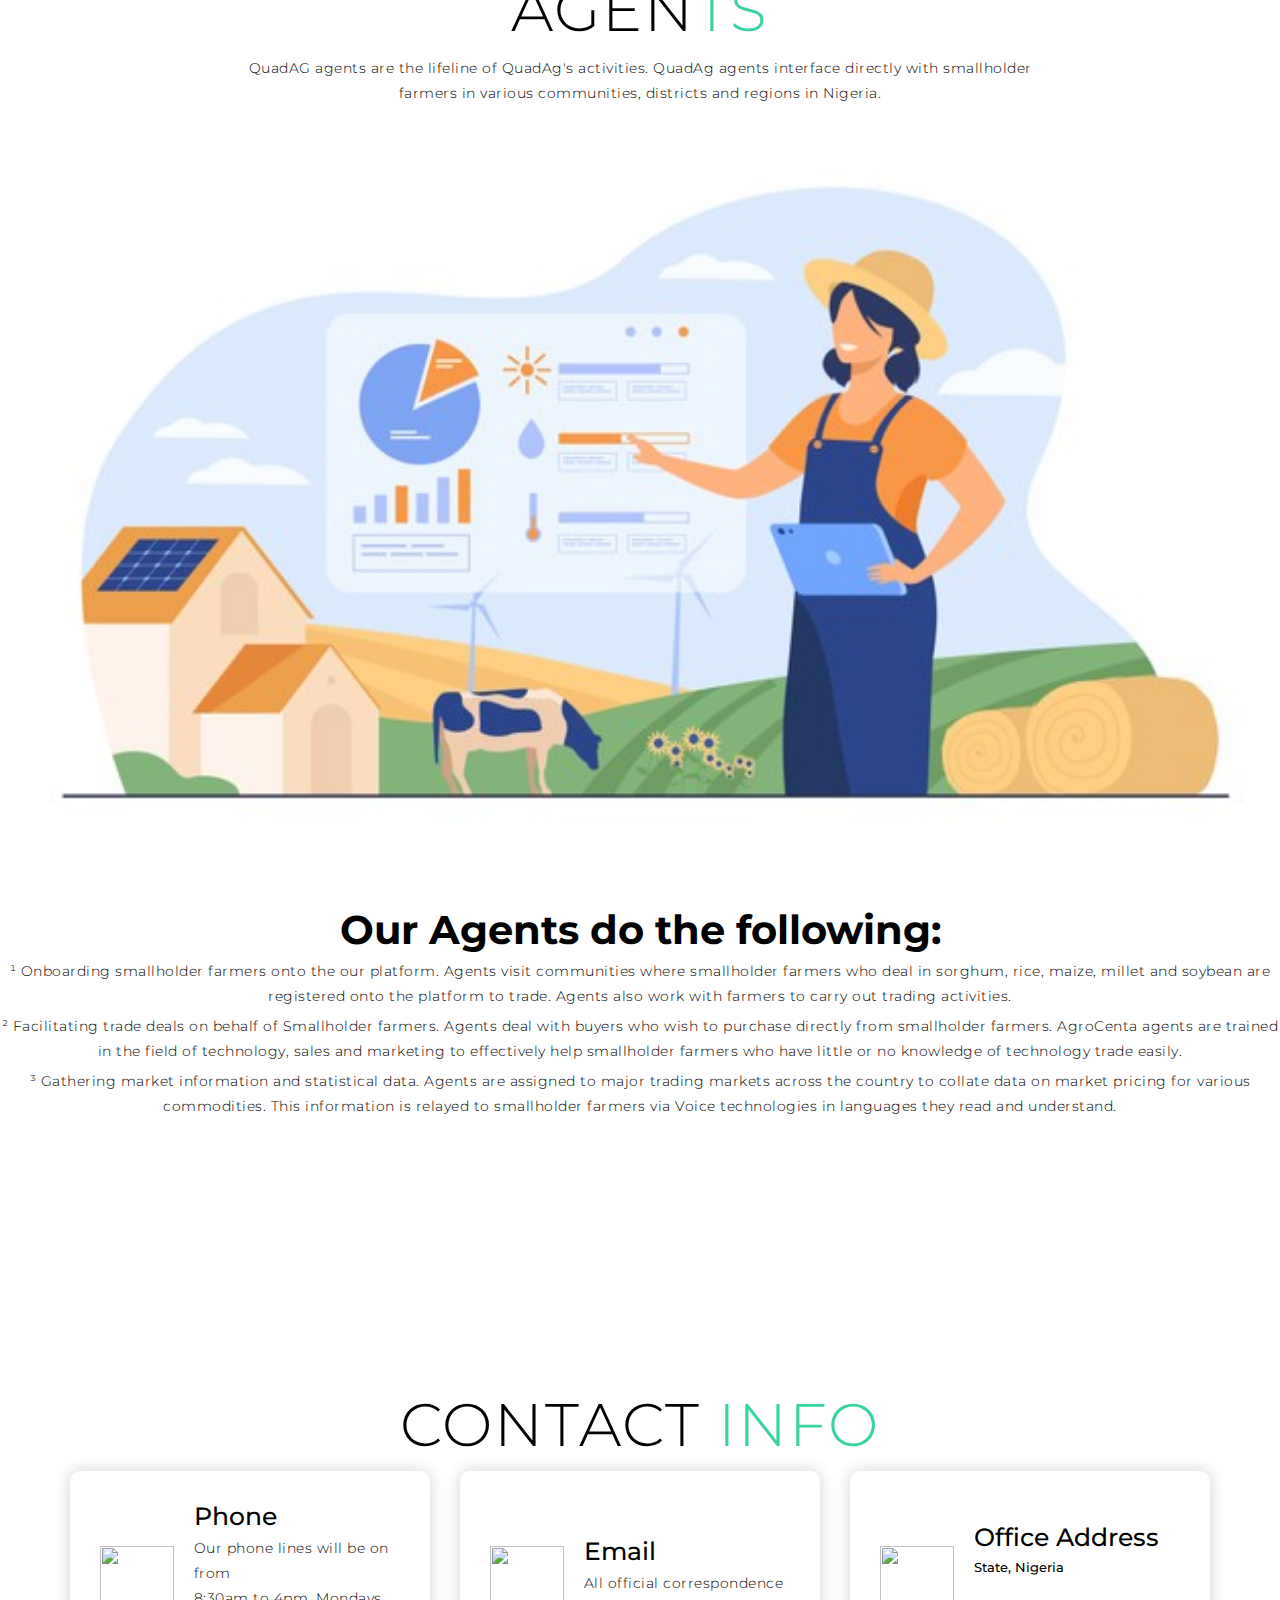
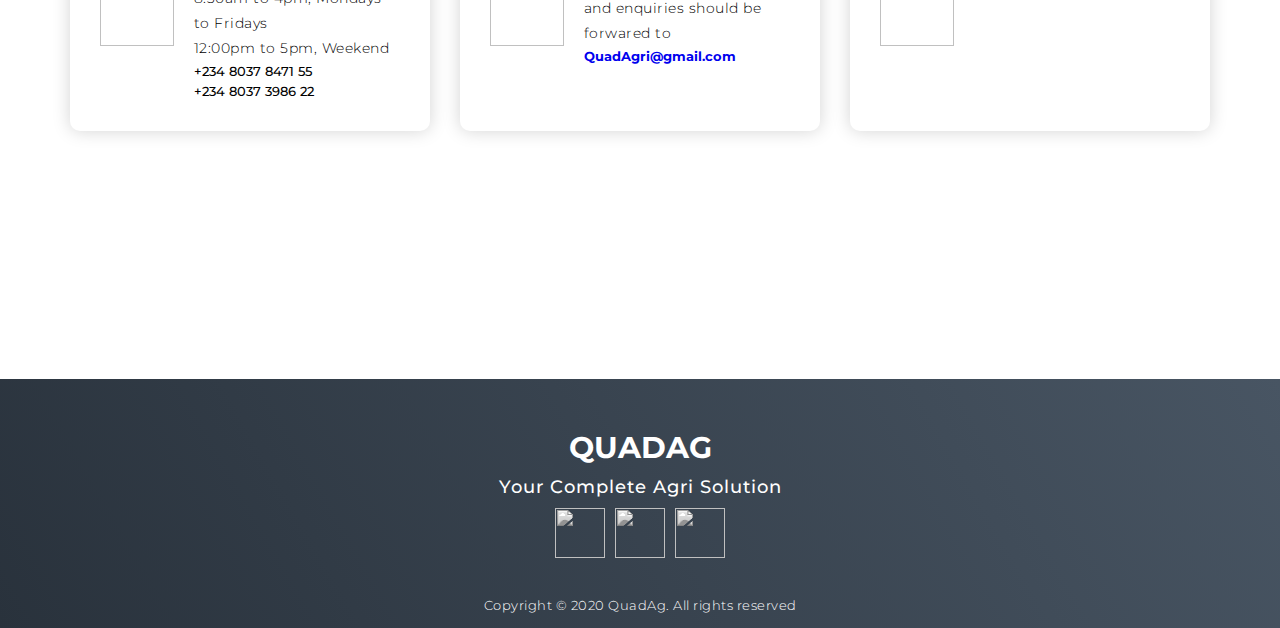
==== commit de871725: "Update index.html" ====
--- a/index.html
+++ b/index.html
@@ -39,8 +39,8 @@
   <section id="hero">
     <div class="hero container">
       <div>
-        <h1>QuadAgri, <span></span></h1>
-        <h1>Digital Food distribution platform</h1>
+        <h1>QuadAg, <span></span></h1>
+        <h1>Digital Agriculture platform</h1>
         <a href="#projects" type="button" class="cta">Learn More</a>
       </div>
     </div>
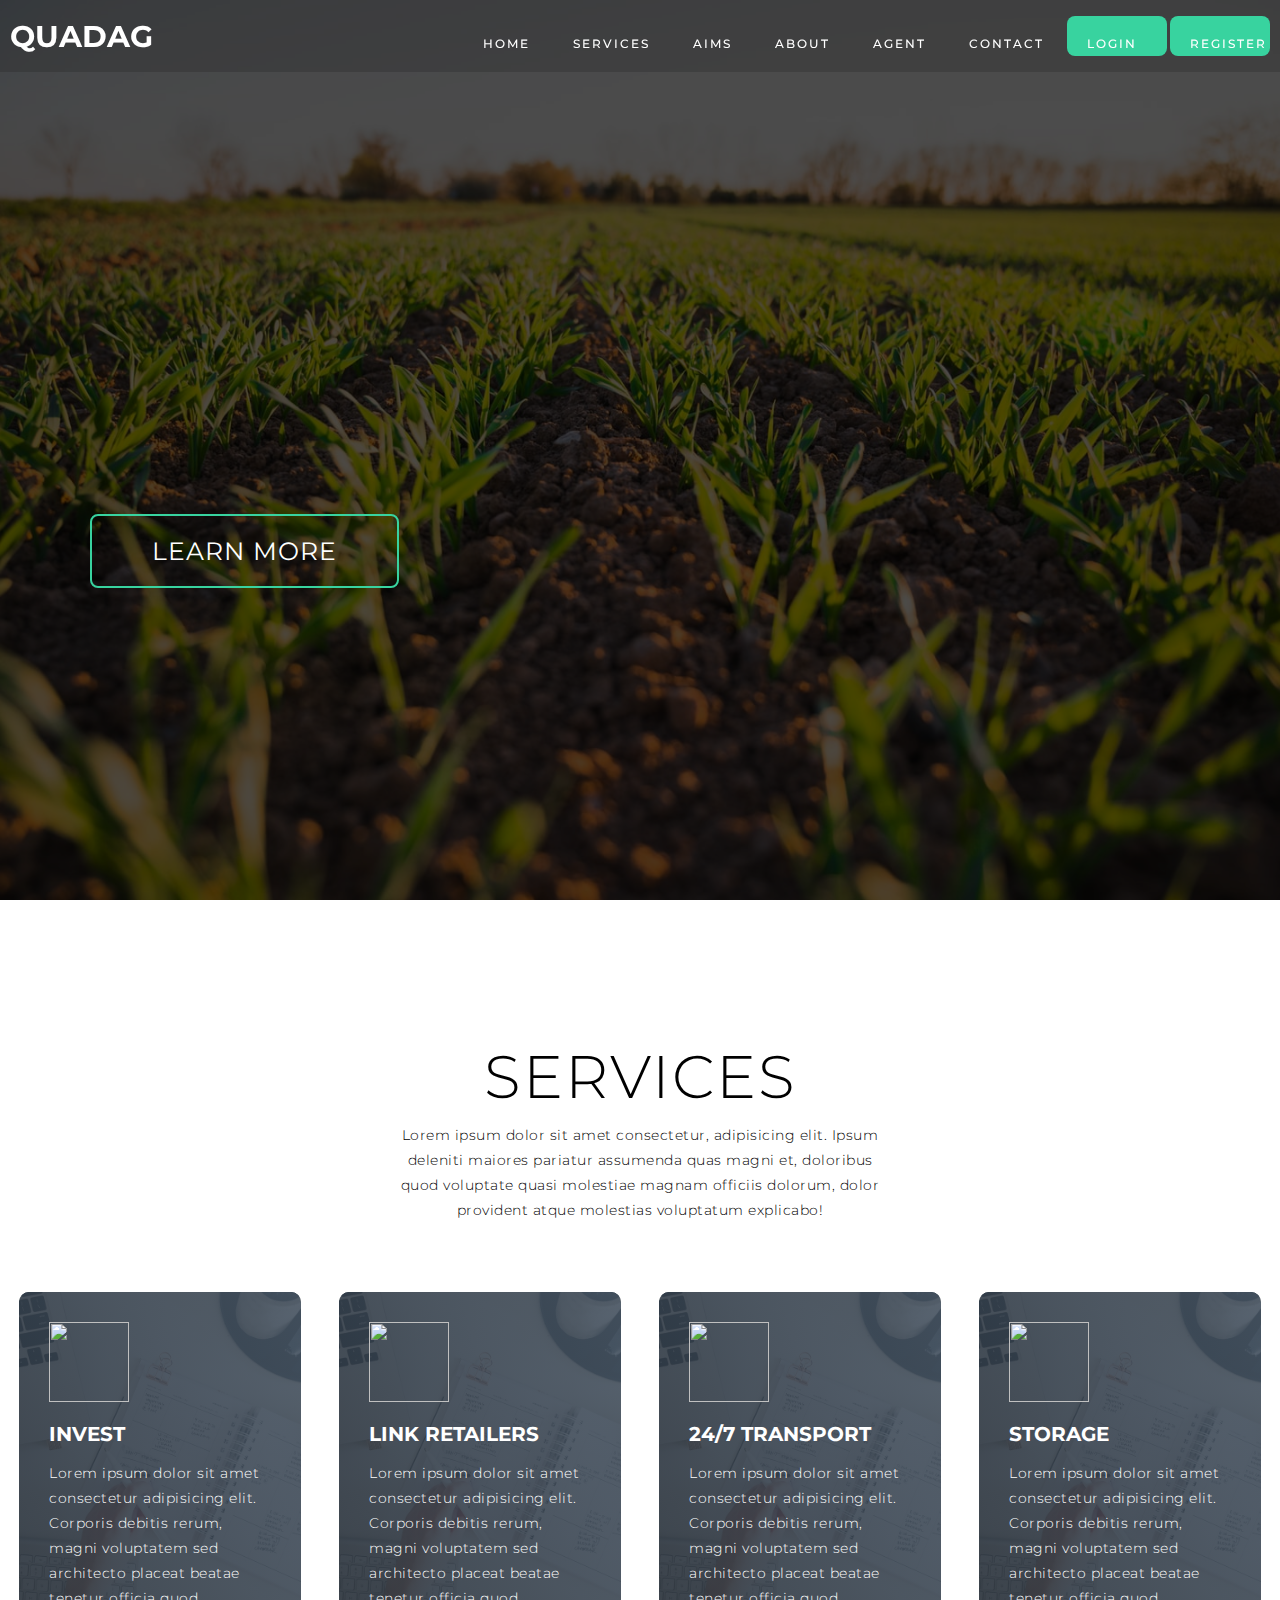
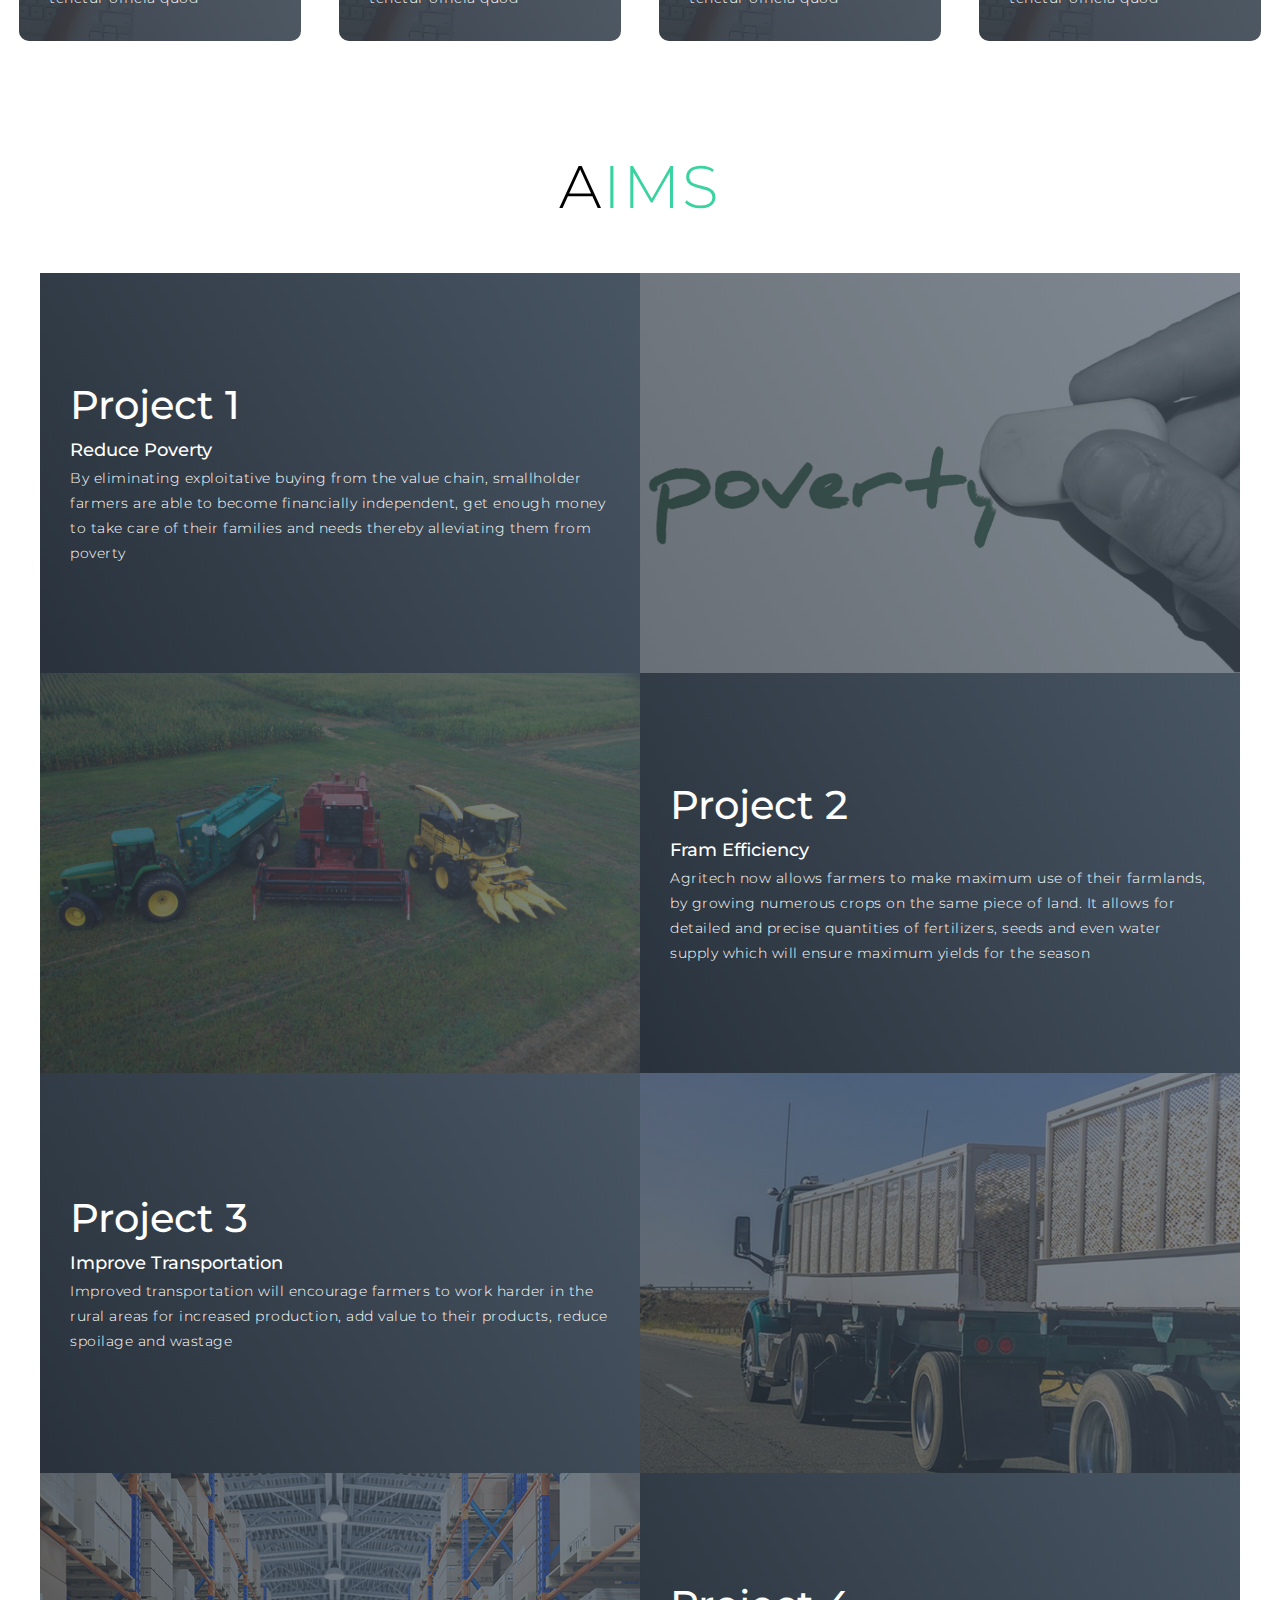
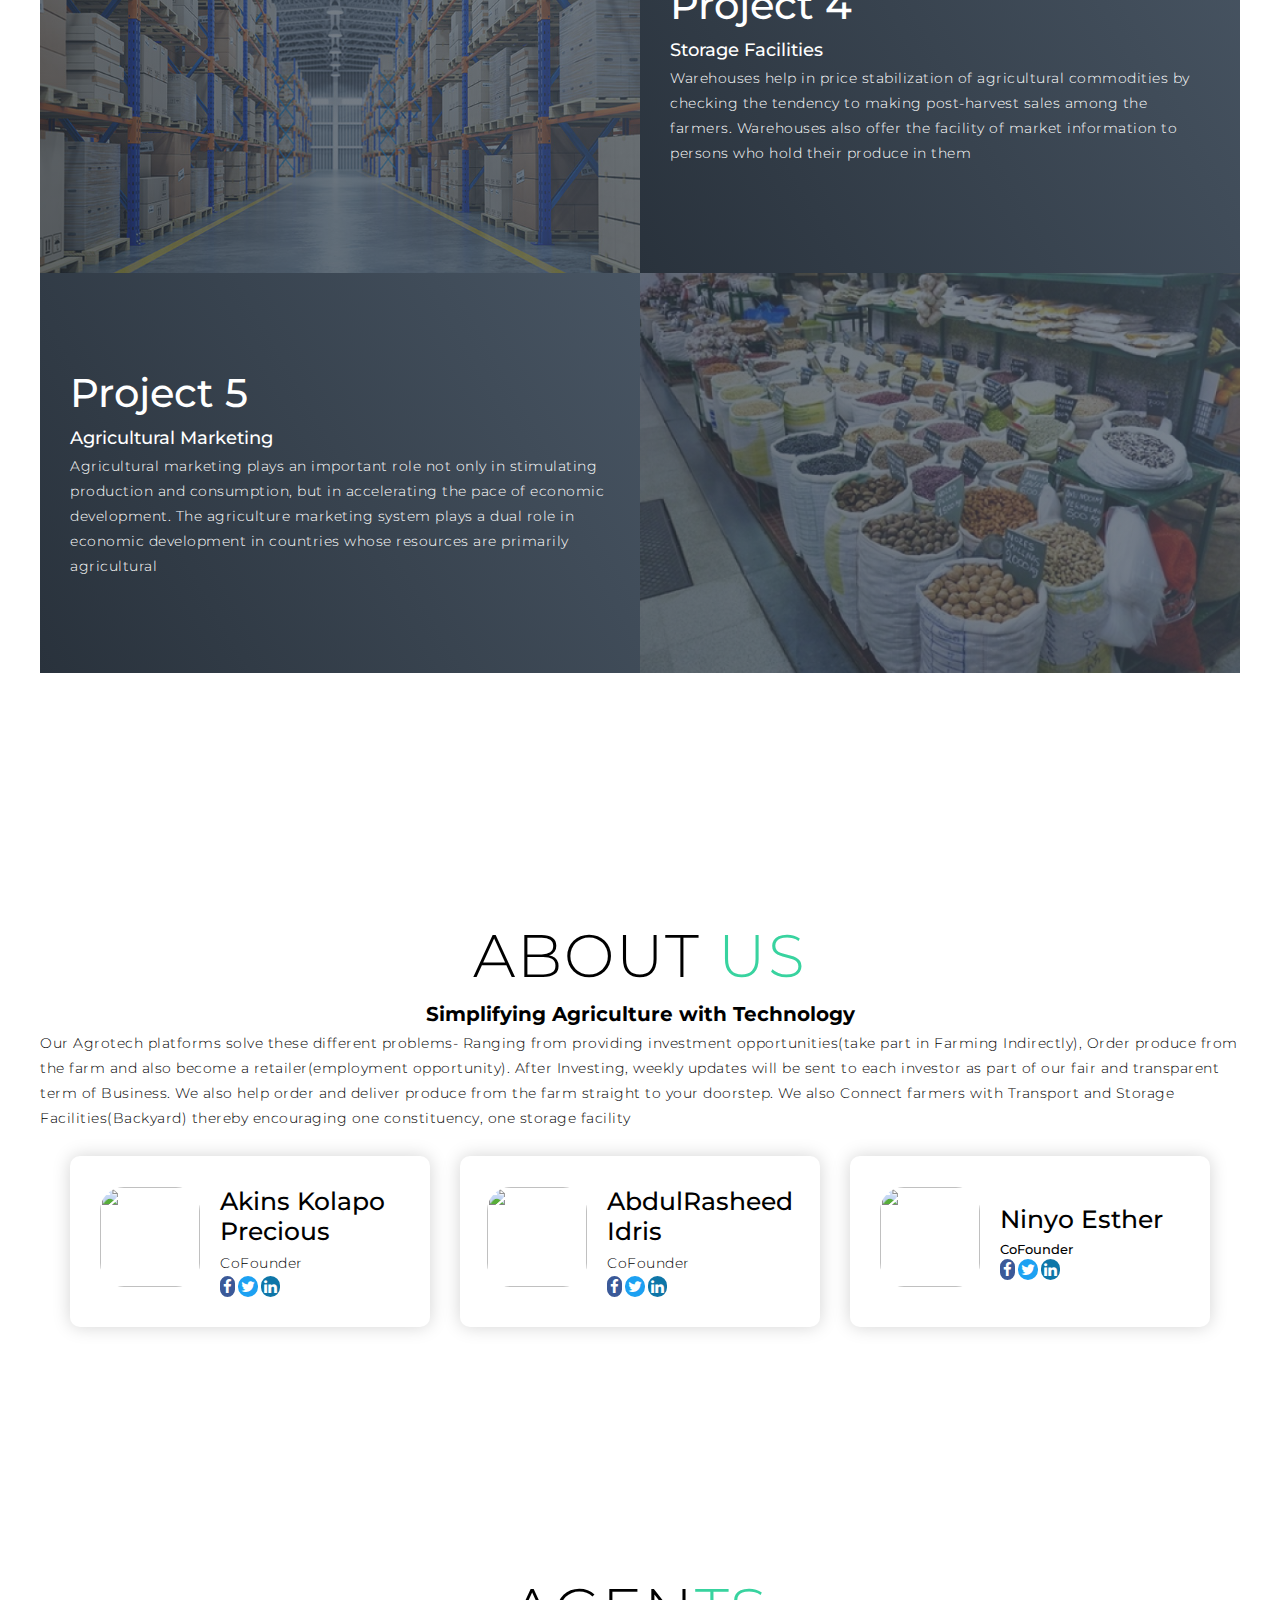
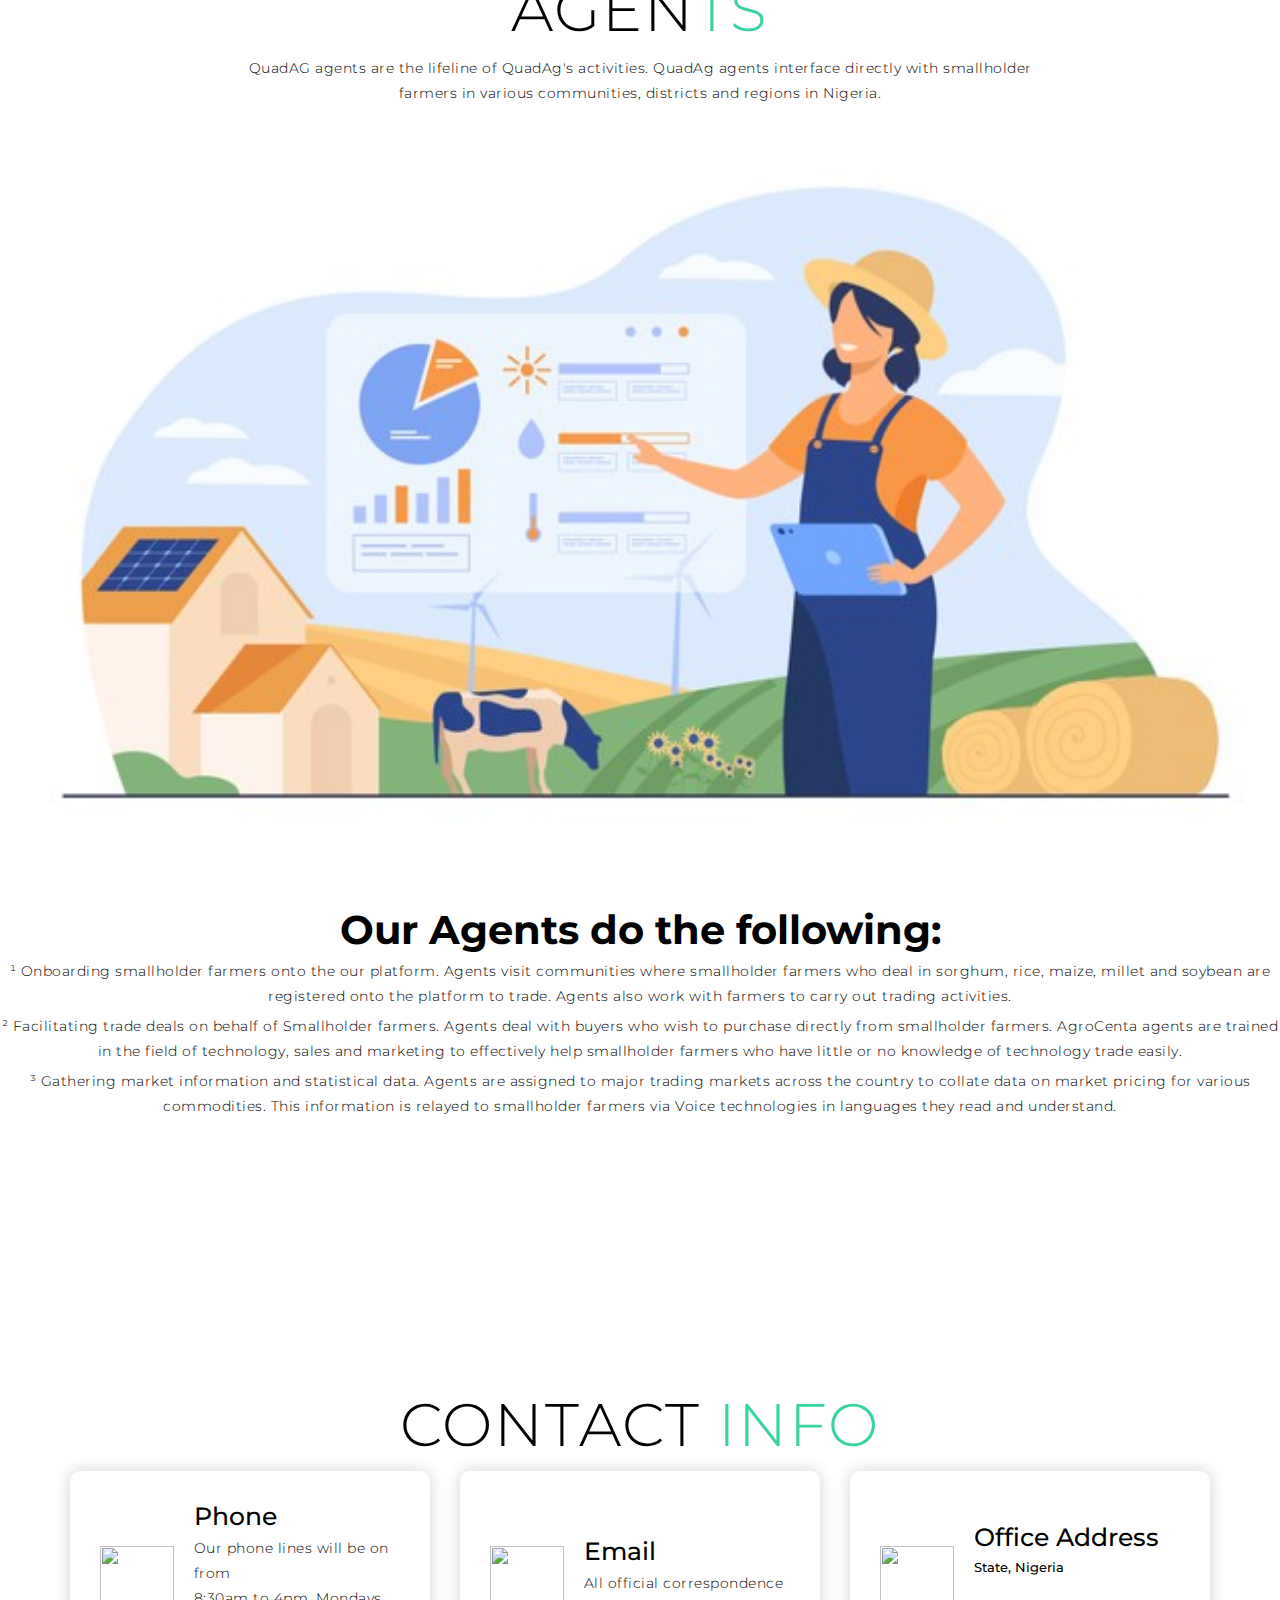
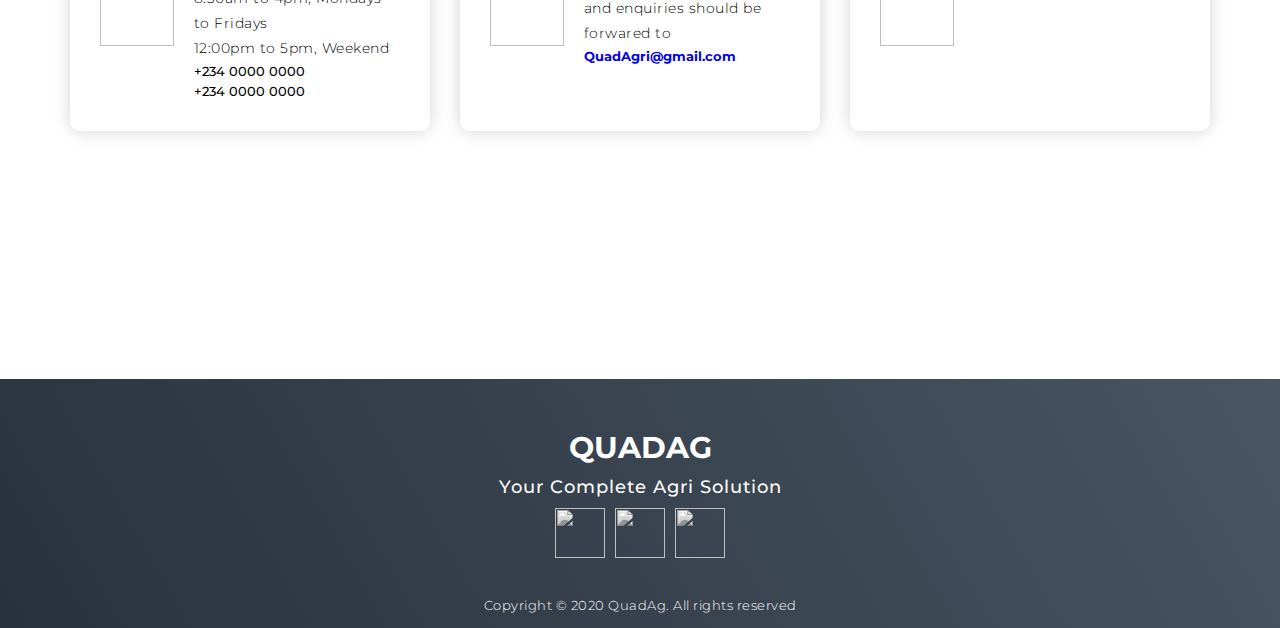
==== commit 5a177e3d: "Update index.html" ====
--- a/index.html
+++ b/index.html
@@ -219,8 +219,8 @@
                8:30am to 4pm, Mondays to Fridays <br />
                12:00pm to 5pm, Weekend <br />
              </p>
-            <h2>+234 8037 8471 55</h2>
-            <h2>+234 8037 3986 22</h2>
+            <h2>+234 0000 0000</h2>
+            <h2>+234 0000 0000</h2>
           </div>
         </div>
         <div class="contact-item">
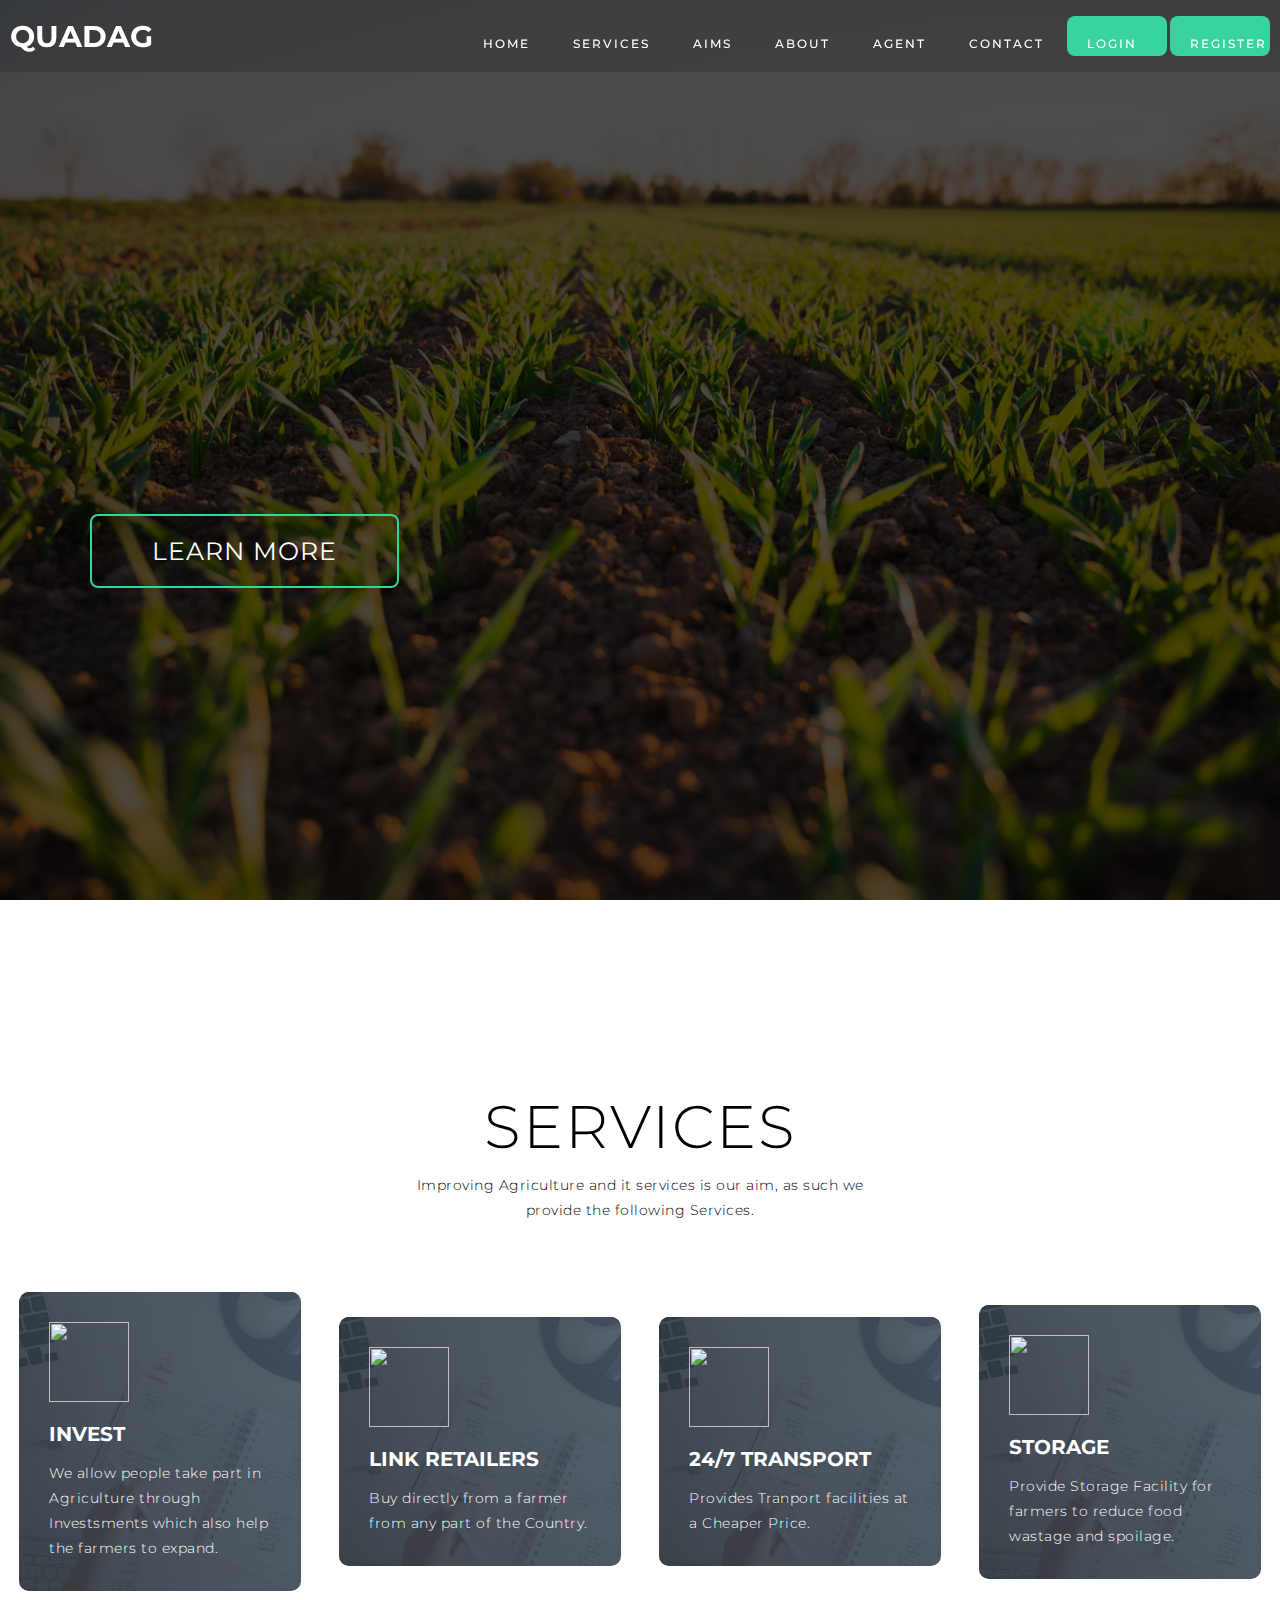
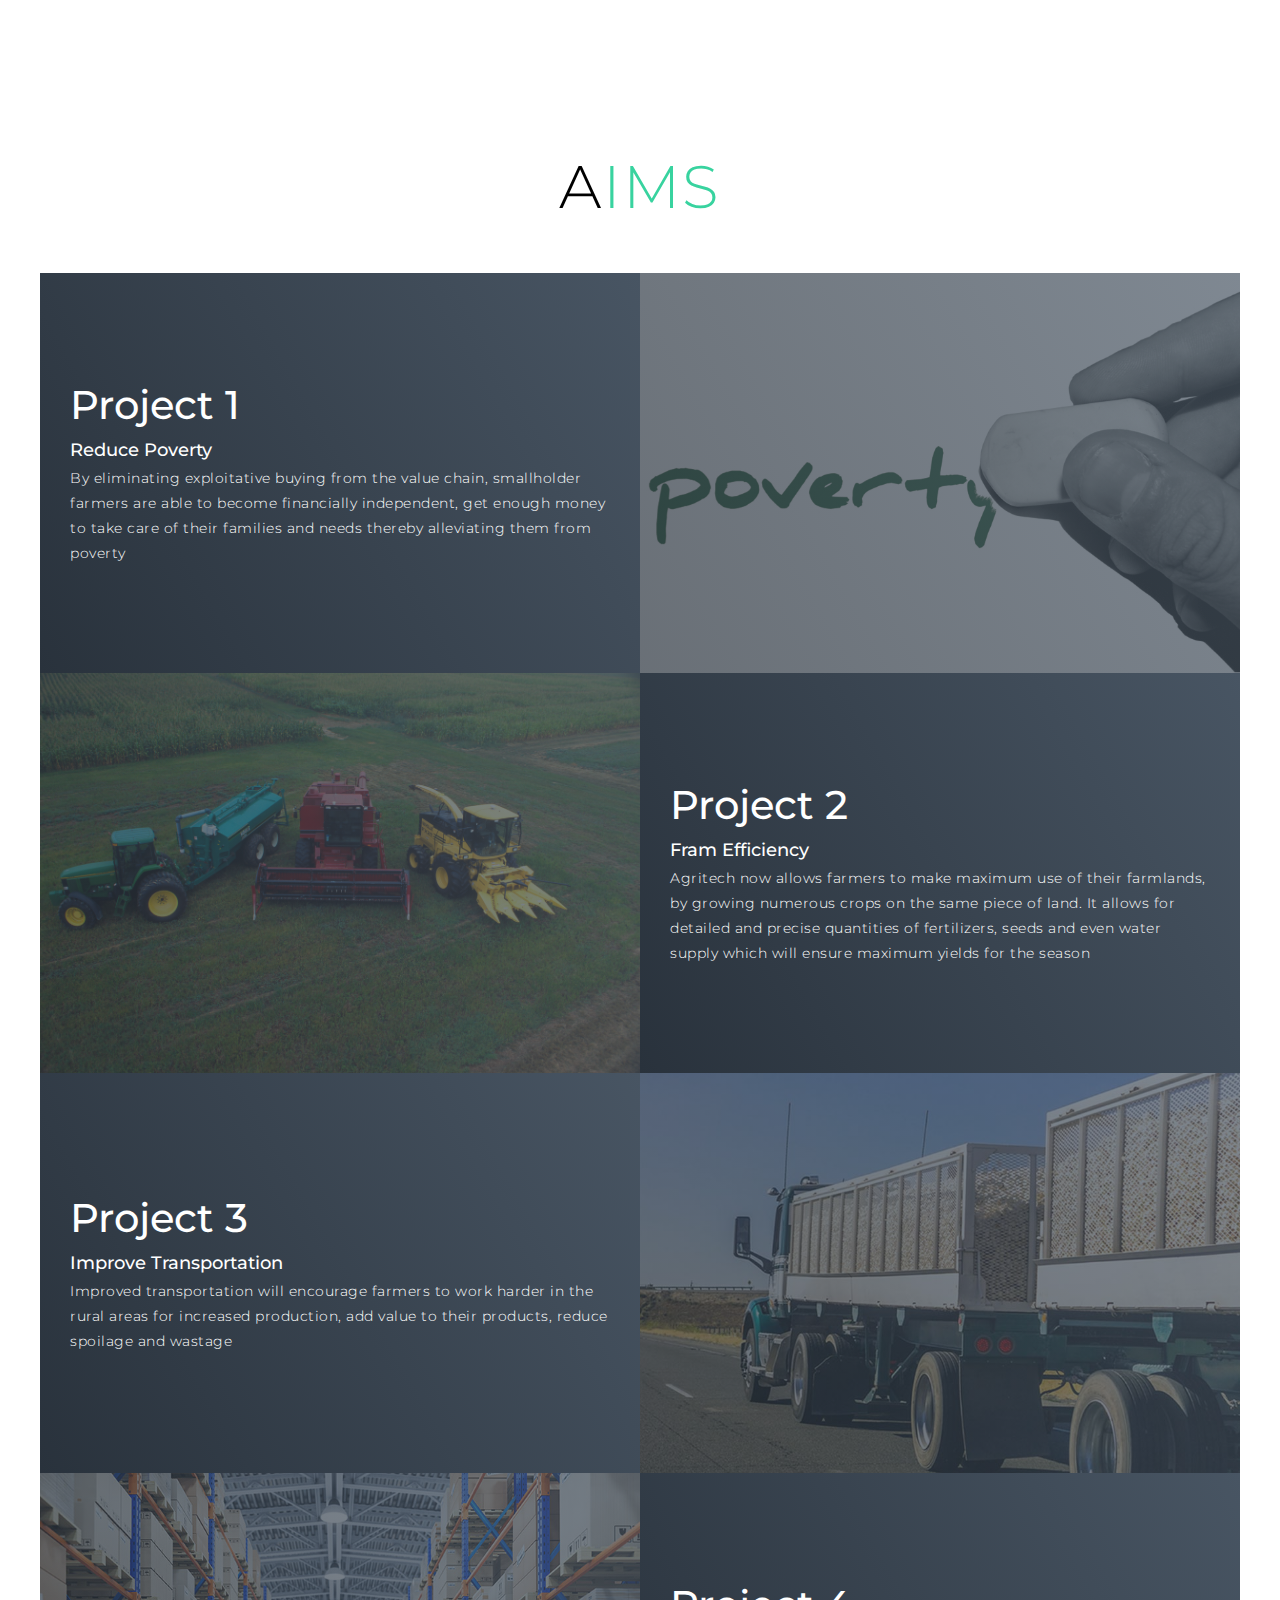
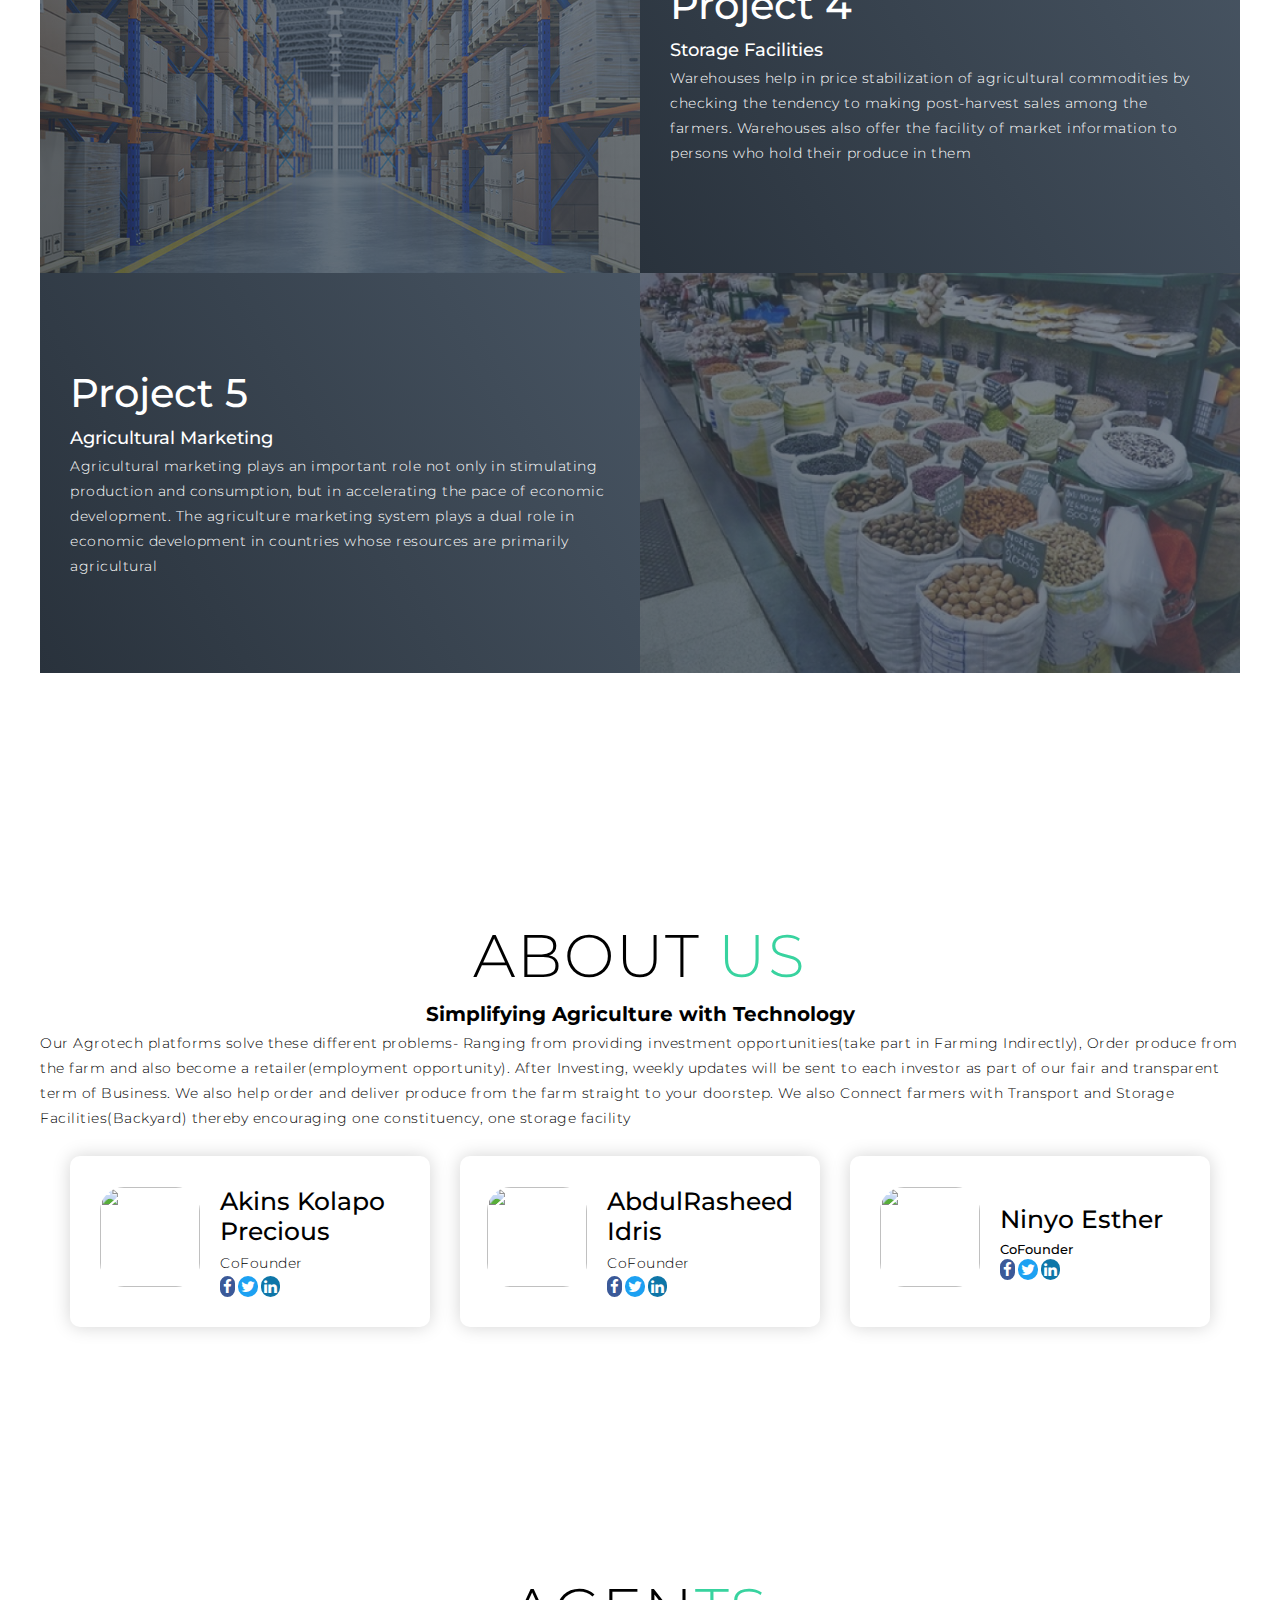
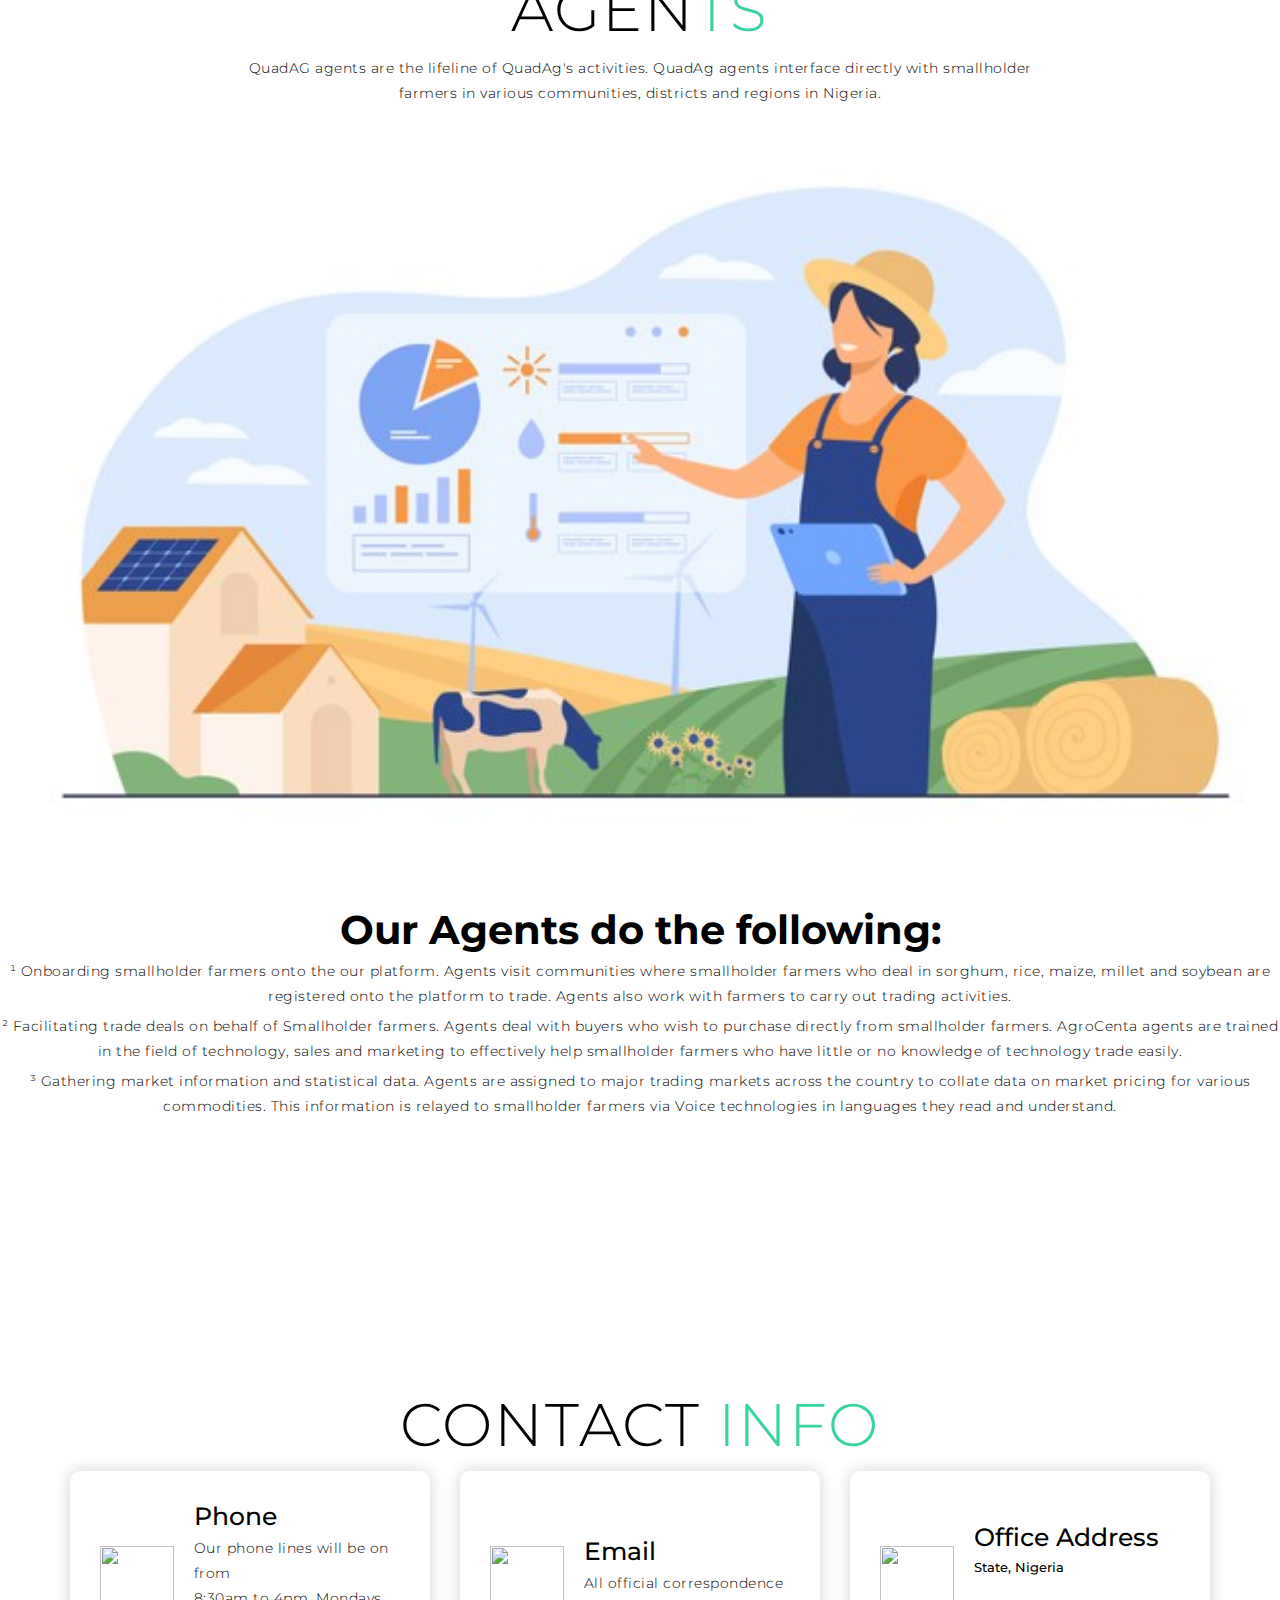
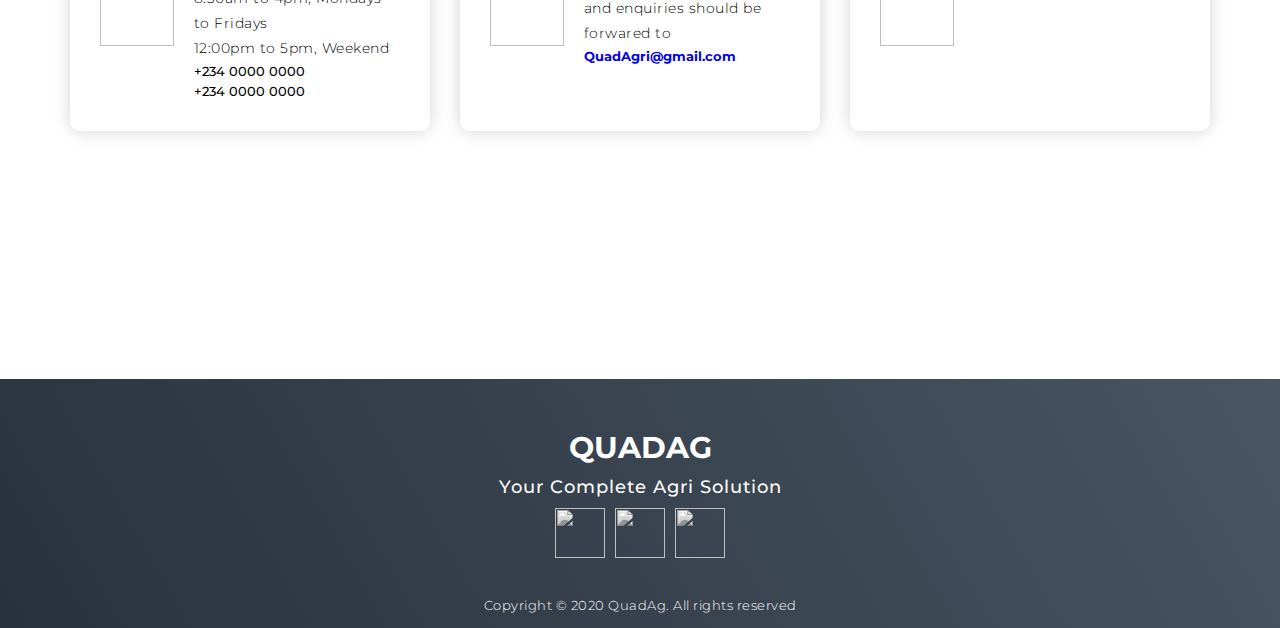
==== commit a0728288: "Update index.html" ====
--- a/index.html
+++ b/index.html
@@ -52,28 +52,28 @@
     <div class="services container">
       <div class="service-top">
         <h1 class="section-title">Services</h1>
-        <p>Lorem ipsum dolor sit amet consectetur, adipisicing elit. Ipsum deleniti maiores pariatur assumenda quas magni et, doloribus quod voluptate quasi molestiae magnam officiis dolorum, dolor provident atque molestias voluptatum explicabo!</p>
+        <p>Improving Agriculture and it services is our aim, as such we provide the following Services.</p>
       </div>
       <div class="service-bottom">
         <div class="service-item">
           <div class="icon"><img src="https://img.icons8.com/color/48/000000/money-bag-franc.png"/></div>
           <h2>Invest</h2>
-          <p>Lorem ipsum dolor sit amet consectetur adipisicing elit. Corporis debitis rerum, magni voluptatem sed architecto placeat beatae tenetur officia quod</p>
+          <p>We allow people take part in Agriculture through Investsments which also help the farmers to expand.</p>
         </div>
         <div class="service-item">
           <div class="icon"><img src="https://img.icons8.com/color/48/000000/buy.png"/></div>
           <h2>Link Retailers</h2>
-          <p>Lorem ipsum dolor sit amet consectetur adipisicing elit. Corporis debitis rerum, magni voluptatem sed architecto placeat beatae tenetur officia quod</p>
+          <p>Buy directly from a farmer from any part of the Country.</p>
         </div>
         <div class="service-item">
           <div class="icon"><img src="https://img.icons8.com/color/48/000000/tractor.png"/></div>
           <h2>24/7 Transport</h2>
-          <p>Lorem ipsum dolor sit amet consectetur adipisicing elit. Corporis debitis rerum, magni voluptatem sed architecto placeat beatae tenetur officia quod</p>
+          <p>Provides Tranport facilities at a Cheaper Price.</p>
         </div>
         <div class="service-item">
           <div class="icon"><img src="https://img.icons8.com/color/96/000000/barn.png"/></div>
           <h2>Storage</h2>
-          <p>Lorem ipsum dolor sit amet consectetur adipisicing elit. Corporis debitis rerum, magni voluptatem sed architecto placeat beatae tenetur officia quod</p>
+          <p>Provide Storage Facility for farmers to reduce food wastage and spoilage.</p>
         </div>
       </div>
     </div>
